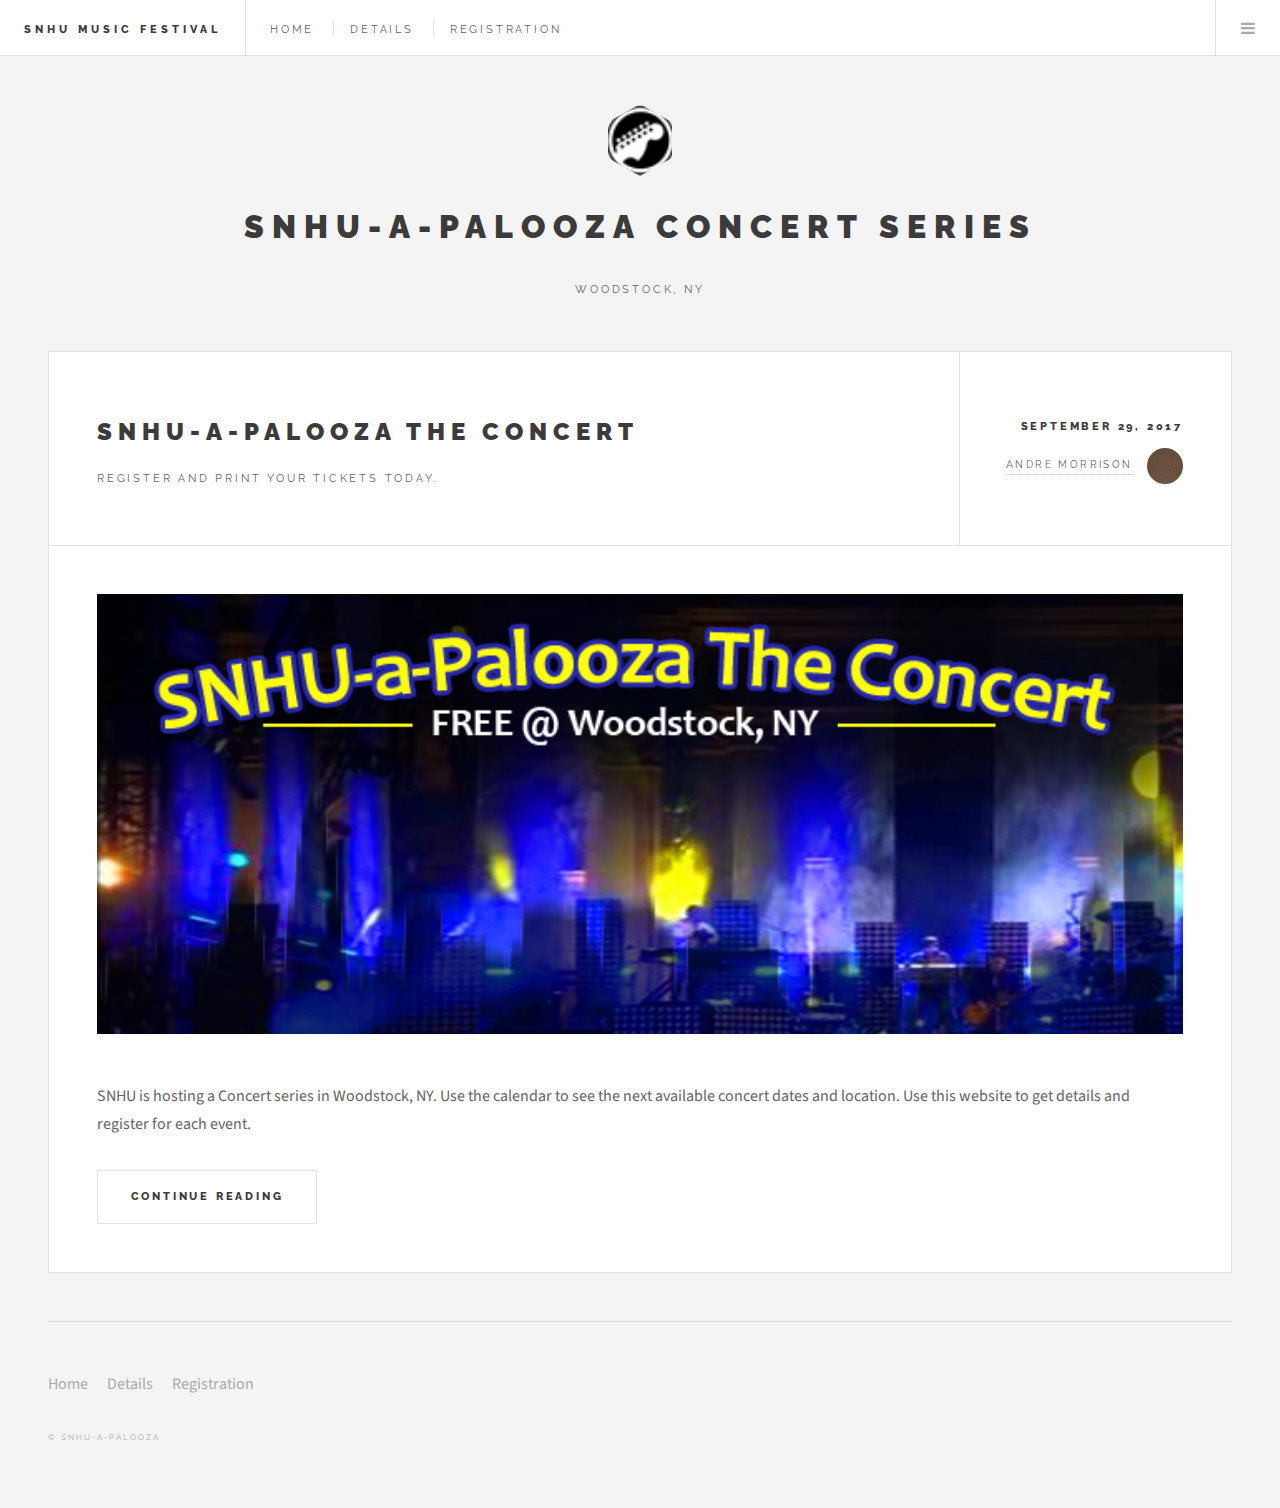
==== index.html @ 17280b24 "removed the author and avatar information from article" ====
<!DOCTYPE HTML>
<!--
	Future Imperfect by HTML5 UP
	html5up.net | @ajlkn
	Free for personal and commercial use under the CCA 3.0 license (html5up.net/license)
-->
<html lang="en">
	<head>
		<title>Future Imperfect by HTML5 UP</title>
		<meta charset="utf-8" />
		<meta name="viewport" content="width=device-width, initial-scale=1" />
		<!--[if lte IE 8]><script src="assets/js/ie/html5shiv.js"></script><![endif]-->
		<link rel="stylesheet" href="assets/css/main.css" />
		<!--[if lte IE 9]><link rel="stylesheet" href="assets/css/ie9.css" /><![endif]-->
		<!--[if lte IE 8]><link rel="stylesheet" href="assets/css/ie8.css" /><![endif]-->
	</head>
	<body>

		<!-- Wrapper -->
			<div id="wrapper">

				<!-- Header -->
					<header id="header">
						<h1><a aria-label="" href="#">SNHU Music Festival</a></h1>
						<nav class="links">
							<ul>
								<li><a aria-label="Home Page Link" href="index.html">Home</a></li>
								<li><a aria-label="Details page Link" href="details.html">Details</a></li>
								<li><a aria-label="visit the registration link" href="registration.html">Registration</a></li>                            
						  </ul>
						</nav>
						<nav class="main">
							<ul>
								<!--<li class="search">
									<a class="fa-search" href="#search">Search</a>
									<form id="search" method="get" action="#">
										<input type="text" name="query" placeholder="Search" />
									</form>
								</li>-->
								<li class="menu">
									<a class="fa-bars" href="#menu">Menu</a>
								</li>
							</ul>
						</nav>
					</header>

				<!-- Menu -->
					<section id="menu">

						<!-- Search -->
							<!--<section>
								<form class="search" method="get" action="#">
									<input type="text" name="query" placeholder="Search" />
								</form>
							</section>-->

						<!-- Links -->
							<section>
								<ul class="links">
									<li>
										<a aria-label="home page link" href="index.html">
											<h3>home</h3>
											<p>main feature page</p>
										</a>
									</li>
									<li>
										<a aria-label="Learn more details about event" href="details.html">
											<h3>Details</h3>
											<p>information about main event</p>
										</a>
									</li>
									<li>
										<a aria-label="Registration page" href="registration.html">
											<h3>registration</h3>
											<p>enter registration details</p>
									</a></li>
								</ul>
							</section>

						<!-- Actions 
							<section>
								<ul class="actions vertical">
									<li><a aria-label="" href="#" class="button big fit">Log In</a></li>
								</ul>
							</section>-->

					</section>

				<!-- Main -->
					<div id="main">

						<!-- Post -->
							<article class="post">
								<header>
									<div class="title">
										<h2><a aria-label="The home page link" href="index.html">SNHU-a-palooza The Concert</a></h2>
										<p>Register and print your tickets today.</p>
									</div>
									<div class="meta">
										<time class="published" datetime="2015-11-01">September 29, 2017</time>
										<a aria-label="The author link" href="#" class="author"><span class="name">Andre Morrison</span><img src="images/avatar.jpg" alt="avatar image" /></a>
									</div>
								</header>
								<a aria-label="" href="#" class="image featured"><img src="images/Pic01Main.jpg" alt="SNHU-a-Palooza the Concert" /></a>
								<p>SNHU is hosting a Concert series in Woodstock, NY.  Use the calendar to see the next available concert dates and location.  Use this website to get details and register for each event.</p>
								<footer>
									<ul class="actions">
										<li><a aria-label="continue reading link" href="details.html" class="button big">Continue Reading</a></li>
									</ul>
									<!--<ul class="stats">
										<li><a aria-label="" href="#">General</a></li>
										<li><a aria-label="" href="#" class="icon fa-heart">28</a></li>
										<li><a aria-label="" href="#" class="icon fa-comment">128</a></li>
									</ul>-->
								</footer>
							</article>
					</div>

				<!-- Sidebar -->
					<section id="sidebar">

						<!-- Intro -->
							<section id="intro">
								<a aria-label="link to home page" href="index.html" class="logo"><img src="images/avatar_guitar.jpg" alt="Avatar Guitar" /></a>
								<header>
									<h2>SNHU-a-palooza Concert Series</h2>
									<p>Woodstock, NY</p>
								</header>
							</section>
						<!-- About -->
							<!--<section class="blurb">
								<h2>About</h2>
								<p>Mauris neque quam, fermentum ut nisl vitae, convallis maximus nisl. Sed mattis nunc id lorem euismod amet placerat. Vivamus porttitor magna enim, ac accumsan tortor cursus at phasellus sed ultricies.</p>
								<ul class="actions">
									<li><a aria-label="" href="#" class="button">Learn More</a></li>
								</ul>
							</section>-->

						<!-- Footer -->
							<section id="footer">
								<ul class="icons">
									<li><a aria-label="the home page link" href="index.html">Home</a></li>
									<li><a aria-label="the details page link" href="details.html">Details</a></li>
									<li><a aria-label="the registration page link" href="registration.html">Registration</a></li>
								</ul>
								<p class="copyright">&copy; SNHU-a-palooza</p>
							</section>
					</section>
			</div>
		<!-- Scripts -->
			<script src="assets/js/jquery.min.js"></script>
			<script src="assets/js/skel.min.js"></script>
			<script src="assets/js/util.js"></script>
			<!--[if lte IE 8]><script src="assets/js/ie/respond.min.js"></script><![endif]-->
			<script src="assets/js/main.js"></script>

	</body>
</html>
---- assets/css/main.css ----
@import url(font-awesome.min.css);
@import url("http://fonts.googleapis.com/css?family=Source+Sans+Pro:400,700|Raleway:400,800,900");

/*
	Future Imperfect by HTML5 UP
	html5up.net | @n33co
	Free for personal and commercial use under the CCA 3.0 license (html5up.net/license)
*/

/* Reset */

	html, body, div, span, applet, object, iframe, h1, h2, h3, h4, h5, h6, p, blockquote, pre, a, abbr, acronym, address, big, cite, code, del, dfn, em, img, ins, kbd, q, s, samp, small, strike, strong, sub, sup, tt, var, b, u, i, center, dl, dt, dd, ol, ul, li, fieldset, form, label, legend, table, caption, tbody, tfoot, thead, tr, th, td, article, aside, canvas, details, embed, figure, figcaption, footer, header, hgroup, menu, nav, output, ruby, section, summary, time, mark, audio, video {
		margin: 0;
		padding: 0;
		border: 0;
		font-size: 100%;
		font: inherit;
		vertical-align: baseline;
	}

	article, aside, details, figcaption, figure, footer, header, hgroup, menu, nav, section {
		display: block;
	}

	body {
		line-height: 1;
	}

	ol, ul {
		list-style: none;
	}

	blockquote, q {
		quotes: none;
	}

	blockquote:before, blockquote:after, q:before, q:after {
		content: '';
		content: none;
	}

	table {
		border-collapse: collapse;
		border-spacing: 0;
	}

	body {
		-webkit-text-size-adjust: none;
	}

/* Box Model */

	*, *:before, *:after {
		-moz-box-sizing: border-box;
		-webkit-box-sizing: border-box;
		box-sizing: border-box;
	}

/* Grid */

	.row {
		border-bottom: solid 1px transparent;
		-moz-box-sizing: border-box;
		-webkit-box-sizing: border-box;
		box-sizing: border-box;
	}

	.row > * {
		float: left;
		-moz-box-sizing: border-box;
		-webkit-box-sizing: border-box;
		box-sizing: border-box;
	}

	.row:after, .row:before {
		content: '';
		display: block;
		clear: both;
		height: 0;
	}

	.row.uniform > * > :first-child {
		margin-top: 0;
	}

	.row.uniform > * > :last-child {
		margin-bottom: 0;
	}

	.row.\30 \25 > * {
		padding: 0 0 0 0em;
	}

	.row.\30 \25 {
		margin: 0 0 -1px 0em;
	}

	.row.uniform.\30 \25 > * {
		padding: 0em 0 0 0em;
	}

	.row.uniform.\30 \25 {
		margin: 0em 0 -1px 0em;
	}

	.row > * {
		padding: 0 0 0 1em;
	}

	.row {
		margin: 0 0 -1px -1em;
	}

	.row.uniform > * {
		padding: 1em 0 0 1em;
	}

	.row.uniform {
		margin: -1em 0 -1px -1em;
	}

	.row.\32 00\25 > * {
		padding: 0 0 0 2em;
	}

	.row.\32 00\25 {
		margin: 0 0 -1px -2em;
	}

	.row.uniform.\32 00\25 > * {
		padding: 2em 0 0 2em;
	}

	.row.uniform.\32 00\25 {
		margin: -2em 0 -1px -2em;
	}

	.row.\31 50\25 > * {
		padding: 0 0 0 1.5em;
	}

	.row.\31 50\25 {
		margin: 0 0 -1px -1.5em;
	}

	.row.uniform.\31 50\25 > * {
		padding: 1.5em 0 0 1.5em;
	}

	.row.uniform.\31 50\25 {
		margin: -1.5em 0 -1px -1.5em;
	}

	.row.\35 0\25 > * {
		padding: 0 0 0 0.5em;
	}

	.row.\35 0\25 {
		margin: 0 0 -1px -0.5em;
	}

	.row.uniform.\35 0\25 > * {
		padding: 0.5em 0 0 0.5em;
	}

	.row.uniform.\35 0\25 {
		margin: -0.5em 0 -1px -0.5em;
	}

	.row.\32 5\25 > * {
		padding: 0 0 0 0.25em;
	}

	.row.\32 5\25 {
		margin: 0 0 -1px -0.25em;
	}

	.row.uniform.\32 5\25 > * {
		padding: 0.25em 0 0 0.25em;
	}

	.row.uniform.\32 5\25 {
		margin: -0.25em 0 -1px -0.25em;
	}

	.\31 2u, .\31 2u\24 {
		width: 100%;
		clear: none;
		margin-left: 0;
	}

	.\31 1u, .\31 1u\24 {
		width: 91.6666666667%;
		clear: none;
		margin-left: 0;
	}

	.\31 0u, .\31 0u\24 {
		width: 83.3333333333%;
		clear: none;
		margin-left: 0;
	}

	.\39 u, .\39 u\24 {
		width: 75%;
		clear: none;
		margin-left: 0;
	}

	.\38 u, .\38 u\24 {
		width: 66.6666666667%;
		clear: none;
		margin-left: 0;
	}

	.\37 u, .\37 u\24 {
		width: 58.3333333333%;
		clear: none;
		margin-left: 0;
	}

	.\36 u, .\36 u\24 {
		width: 50%;
		clear: none;
		margin-left: 0;
	}

	.\35 u, .\35 u\24 {
		width: 41.6666666667%;
		clear: none;
		margin-left: 0;
	}

	.\34 u, .\34 u\24 {
		width: 33.3333333333%;
		clear: none;
		margin-left: 0;
	}

	.\33 u, .\33 u\24 {
		width: 25%;
		clear: none;
		margin-left: 0;
	}

	.\32 u, .\32 u\24 {
		width: 16.6666666667%;
		clear: none;
		margin-left: 0;
	}

	.\31 u, .\31 u\24 {
		width: 8.3333333333%;
		clear: none;
		margin-left: 0;
	}

	.\31 2u\24 + *,
	.\31 1u\24 + *,
	.\31 0u\24 + *,
	.\39 u\24 + *,
	.\38 u\24 + *,
	.\37 u\24 + *,
	.\36 u\24 + *,
	.\35 u\24 + *,
	.\34 u\24 + *,
	.\33 u\24 + *,
	.\32 u\24 + *,
	.\31 u\24 + * {
		clear: left;
	}

	.\-11u {
		margin-left: 91.66667%;
	}

	.\-10u {
		margin-left: 83.33333%;
	}

	.\-9u {
		margin-left: 75%;
	}

	.\-8u {
		margin-left: 66.66667%;
	}

	.\-7u {
		margin-left: 58.33333%;
	}

	.\-6u {
		margin-left: 50%;
	}

	.\-5u {
		margin-left: 41.66667%;
	}

	.\-4u {
		margin-left: 33.33333%;
	}

	.\-3u {
		margin-left: 25%;
	}

	.\-2u {
		margin-left: 16.66667%;
	}

	.\-1u {
		margin-left: 8.33333%;
	}

	@media screen and (max-width: 1680px) {

		.row > * {
			padding: 0 0 0 1em;
		}

		.row {
			margin: 0 0 -1px -1em;
		}

		.row.uniform > * {
			padding: 1em 0 0 1em;
		}

		.row.uniform {
			margin: -1em 0 -1px -1em;
		}

		.row.\32 00\25 > * {
			padding: 0 0 0 2em;
		}

		.row.\32 00\25 {
			margin: 0 0 -1px -2em;
		}

		.row.uniform.\32 00\25 > * {
			padding: 2em 0 0 2em;
		}

		.row.uniform.\32 00\25 {
			margin: -2em 0 -1px -2em;
		}

		.row.\31 50\25 > * {
			padding: 0 0 0 1.5em;
		}

		.row.\31 50\25 {
			margin: 0 0 -1px -1.5em;
		}

		.row.uniform.\31 50\25 > * {
			padding: 1.5em 0 0 1.5em;
		}

		.row.uniform.\31 50\25 {
			margin: -1.5em 0 -1px -1.5em;
		}

		.row.\35 0\25 > * {
			padding: 0 0 0 0.5em;
		}

		.row.\35 0\25 {
			margin: 0 0 -1px -0.5em;
		}

		.row.uniform.\35 0\25 > * {
			padding: 0.5em 0 0 0.5em;
		}

		.row.uniform.\35 0\25 {
			margin: -0.5em 0 -1px -0.5em;
		}

		.row.\32 5\25 > * {
			padding: 0 0 0 0.25em;
		}

		.row.\32 5\25 {
			margin: 0 0 -1px -0.25em;
		}

		.row.uniform.\32 5\25 > * {
			padding: 0.25em 0 0 0.25em;
		}

		.row.uniform.\32 5\25 {
			margin: -0.25em 0 -1px -0.25em;
		}

		.\31 2u\28xlarge\29, .\31 2u\24\28xlarge\29 {
			width: 100%;
			clear: none;
			margin-left: 0;
		}

		.\31 1u\28xlarge\29, .\31 1u\24\28xlarge\29 {
			width: 91.6666666667%;
			clear: none;
			margin-left: 0;
		}

		.\31 0u\28xlarge\29, .\31 0u\24\28xlarge\29 {
			width: 83.3333333333%;
			clear: none;
			margin-left: 0;
		}

		.\39 u\28xlarge\29, .\39 u\24\28xlarge\29 {
			width: 75%;
			clear: none;
			margin-left: 0;
		}

		.\38 u\28xlarge\29, .\38 u\24\28xlarge\29 {
			width: 66.6666666667%;
			clear: none;
			margin-left: 0;
		}

		.\37 u\28xlarge\29, .\37 u\24\28xlarge\29 {
			width: 58.3333333333%;
			clear: none;
			margin-left: 0;
		}

		.\36 u\28xlarge\29, .\36 u\24\28xlarge\29 {
			width: 50%;
			clear: none;
			margin-left: 0;
		}

		.\35 u\28xlarge\29, .\35 u\24\28xlarge\29 {
			width: 41.6666666667%;
			clear: none;
			margin-left: 0;
		}

		.\34 u\28xlarge\29, .\34 u\24\28xlarge\29 {
			width: 33.3333333333%;
			clear: none;
			margin-left: 0;
		}

		.\33 u\28xlarge\29, .\33 u\24\28xlarge\29 {
			width: 25%;
			clear: none;
			margin-left: 0;
		}

		.\32 u\28xlarge\29, .\32 u\24\28xlarge\29 {
			width: 16.6666666667%;
			clear: none;
			margin-left: 0;
		}

		.\31 u\28xlarge\29, .\31 u\24\28xlarge\29 {
			width: 8.3333333333%;
			clear: none;
			margin-left: 0;
		}

		.\31 2u\24\28xlarge\29 + *,
		.\31 1u\24\28xlarge\29 + *,
		.\31 0u\24\28xlarge\29 + *,
		.\39 u\24\28xlarge\29 + *,
		.\38 u\24\28xlarge\29 + *,
		.\37 u\24\28xlarge\29 + *,
		.\36 u\24\28xlarge\29 + *,
		.\35 u\24\28xlarge\29 + *,
		.\34 u\24\28xlarge\29 + *,
		.\33 u\24\28xlarge\29 + *,
		.\32 u\24\28xlarge\29 + *,
		.\31 u\24\28xlarge\29 + * {
			clear: left;
		}

		.\-11u\28xlarge\29 {
			margin-left: 91.66667%;
		}

		.\-10u\28xlarge\29 {
			margin-left: 83.33333%;
		}

		.\-9u\28xlarge\29 {
			margin-left: 75%;
		}

		.\-8u\28xlarge\29 {
			margin-left: 66.66667%;
		}

		.\-7u\28xlarge\29 {
			margin-left: 58.33333%;
		}

		.\-6u\28xlarge\29 {
			margin-left: 50%;
		}

		.\-5u\28xlarge\29 {
			margin-left: 41.66667%;
		}

		.\-4u\28xlarge\29 {
			margin-left: 33.33333%;
		}

		.\-3u\28xlarge\29 {
			margin-left: 25%;
		}

		.\-2u\28xlarge\29 {
			margin-left: 16.66667%;
		}

		.\-1u\28xlarge\29 {
			margin-left: 8.33333%;
		}

	}

	@media screen and (max-width: 1280px) {

		.row > * {
			padding: 0 0 0 1em;
		}

		.row {
			margin: 0 0 -1px -1em;
		}

		.row.uniform > * {
			padding: 1em 0 0 1em;
		}

		.row.uniform {
			margin: -1em 0 -1px -1em;
		}

		.row.\32 00\25 > * {
			padding: 0 0 0 2em;
		}

		.row.\32 00\25 {
			margin: 0 0 -1px -2em;
		}

		.row.uniform.\32 00\25 > * {
			padding: 2em 0 0 2em;
		}

		.row.uniform.\32 00\25 {
			margin: -2em 0 -1px -2em;
		}

		.row.\31 50\25 > * {
			padding: 0 0 0 1.5em;
		}

		.row.\31 50\25 {
			margin: 0 0 -1px -1.5em;
		}

		.row.uniform.\31 50\25 > * {
			padding: 1.5em 0 0 1.5em;
		}

		.row.uniform.\31 50\25 {
			margin: -1.5em 0 -1px -1.5em;
		}

		.row.\35 0\25 > * {
			padding: 0 0 0 0.5em;
		}

		.row.\35 0\25 {
			margin: 0 0 -1px -0.5em;
		}

		.row.uniform.\35 0\25 > * {
			padding: 0.5em 0 0 0.5em;
		}

		.row.uniform.\35 0\25 {
			margin: -0.5em 0 -1px -0.5em;
		}

		.row.\32 5\25 > * {
			padding: 0 0 0 0.25em;
		}

		.row.\32 5\25 {
			margin: 0 0 -1px -0.25em;
		}

		.row.uniform.\32 5\25 > * {
			padding: 0.25em 0 0 0.25em;
		}

		.row.uniform.\32 5\25 {
			margin: -0.25em 0 -1px -0.25em;
		}

		.\31 2u\28large\29, .\31 2u\24\28large\29 {
			width: 100%;
			clear: none;
			margin-left: 0;
		}

		.\31 1u\28large\29, .\31 1u\24\28large\29 {
			width: 91.6666666667%;
			clear: none;
			margin-left: 0;
		}

		.\31 0u\28large\29, .\31 0u\24\28large\29 {
			width: 83.3333333333%;
			clear: none;
			margin-left: 0;
		}

		.\39 u\28large\29, .\39 u\24\28large\29 {
			width: 75%;
			clear: none;
			margin-left: 0;
		}

		.\38 u\28large\29, .\38 u\24\28large\29 {
			width: 66.6666666667%;
			clear: none;
			margin-left: 0;
		}

		.\37 u\28large\29, .\37 u\24\28large\29 {
			width: 58.3333333333%;
			clear: none;
			margin-left: 0;
		}

		.\36 u\28large\29, .\36 u\24\28large\29 {
			width: 50%;
			clear: none;
			margin-left: 0;
		}

		.\35 u\28large\29, .\35 u\24\28large\29 {
			width: 41.6666666667%;
			clear: none;
			margin-left: 0;
		}

		.\34 u\28large\29, .\34 u\24\28large\29 {
			width: 33.3333333333%;
			clear: none;
			margin-left: 0;
		}

		.\33 u\28large\29, .\33 u\24\28large\29 {
			width: 25%;
			clear: none;
			margin-left: 0;
		}

		.\32 u\28large\29, .\32 u\24\28large\29 {
			width: 16.6666666667%;
			clear: none;
			margin-left: 0;
		}

		.\31 u\28large\29, .\31 u\24\28large\29 {
			width: 8.3333333333%;
			clear: none;
			margin-left: 0;
		}

		.\31 2u\24\28large\29 + *,
		.\31 1u\24\28large\29 + *,
		.\31 0u\24\28large\29 + *,
		.\39 u\24\28large\29 + *,
		.\38 u\24\28large\29 + *,
		.\37 u\24\28large\29 + *,
		.\36 u\24\28large\29 + *,
		.\35 u\24\28large\29 + *,
		.\34 u\24\28large\29 + *,
		.\33 u\24\28large\29 + *,
		.\32 u\24\28large\29 + *,
		.\31 u\24\28large\29 + * {
			clear: left;
		}

		.\-11u\28large\29 {
			margin-left: 91.66667%;
		}

		.\-10u\28large\29 {
			margin-left: 83.33333%;
		}

		.\-9u\28large\29 {
			margin-left: 75%;
		}

		.\-8u\28large\29 {
			margin-left: 66.66667%;
		}

		.\-7u\28large\29 {
			margin-left: 58.33333%;
		}

		.\-6u\28large\29 {
			margin-left: 50%;
		}

		.\-5u\28large\29 {
			margin-left: 41.66667%;
		}

		.\-4u\28large\29 {
			margin-left: 33.33333%;
		}

		.\-3u\28large\29 {
			margin-left: 25%;
		}

		.\-2u\28large\29 {
			margin-left: 16.66667%;
		}

		.\-1u\28large\29 {
			margin-left: 8.33333%;
		}

	}

	@media screen and (max-width: 980px) {

		.row > * {
			padding: 0 0 0 1em;
		}

		.row {
			margin: 0 0 -1px -1em;
		}

		.row.uniform > * {
			padding: 1em 0 0 1em;
		}

		.row.uniform {
			margin: -1em 0 -1px -1em;
		}

		.row.\32 00\25 > * {
			padding: 0 0 0 2em;
		}

		.row.\32 00\25 {
			margin: 0 0 -1px -2em;
		}

		.row.uniform.\32 00\25 > * {
			padding: 2em 0 0 2em;
		}

		.row.uniform.\32 00\25 {
			margin: -2em 0 -1px -2em;
		}

		.row.\31 50\25 > * {
			padding: 0 0 0 1.5em;
		}

		.row.\31 50\25 {
			margin: 0 0 -1px -1.5em;
		}

		.row.uniform.\31 50\25 > * {
			padding: 1.5em 0 0 1.5em;
		}

		.row.uniform.\31 50\25 {
			margin: -1.5em 0 -1px -1.5em;
		}

		.row.\35 0\25 > * {
			padding: 0 0 0 0.5em;
		}

		.row.\35 0\25 {
			margin: 0 0 -1px -0.5em;
		}

		.row.uniform.\35 0\25 > * {
			padding: 0.5em 0 0 0.5em;
		}

		.row.uniform.\35 0\25 {
			margin: -0.5em 0 -1px -0.5em;
		}

		.row.\32 5\25 > * {
			padding: 0 0 0 0.25em;
		}

		.row.\32 5\25 {
			margin: 0 0 -1px -0.25em;
		}

		.row.uniform.\32 5\25 > * {
			padding: 0.25em 0 0 0.25em;
		}

		.row.uniform.\32 5\25 {
			margin: -0.25em 0 -1px -0.25em;
		}

		.\31 2u\28medium\29, .\31 2u\24\28medium\29 {
			width: 100%;
			clear: none;
			margin-left: 0;
		}

		.\31 1u\28medium\29, .\31 1u\24\28medium\29 {
			width: 91.6666666667%;
			clear: none;
			margin-left: 0;
		}

		.\31 0u\28medium\29, .\31 0u\24\28medium\29 {
			width: 83.3333333333%;
			clear: none;
			margin-left: 0;
		}

		.\39 u\28medium\29, .\39 u\24\28medium\29 {
			width: 75%;
			clear: none;
			margin-left: 0;
		}

		.\38 u\28medium\29, .\38 u\24\28medium\29 {
			width: 66.6666666667%;
			clear: none;
			margin-left: 0;
		}

		.\37 u\28medium\29, .\37 u\24\28medium\29 {
			width: 58.3333333333%;
			clear: none;
			margin-left: 0;
		}

		.\36 u\28medium\29, .\36 u\24\28medium\29 {
			width: 50%;
			clear: none;
			margin-left: 0;
		}

		.\35 u\28medium\29, .\35 u\24\28medium\29 {
			width: 41.6666666667%;
			clear: none;
			margin-left: 0;
		}

		.\34 u\28medium\29, .\34 u\24\28medium\29 {
			width: 33.3333333333%;
			clear: none;
			margin-left: 0;
		}

		.\33 u\28medium\29, .\33 u\24\28medium\29 {
			width: 25%;
			clear: none;
			margin-left: 0;
		}

		.\32 u\28medium\29, .\32 u\24\28medium\29 {
			width: 16.6666666667%;
			clear: none;
			margin-left: 0;
		}

		.\31 u\28medium\29, .\31 u\24\28medium\29 {
			width: 8.3333333333%;
			clear: none;
			margin-left: 0;
		}

		.\31 2u\24\28medium\29 + *,
		.\31 1u\24\28medium\29 + *,
		.\31 0u\24\28medium\29 + *,
		.\39 u\24\28medium\29 + *,
		.\38 u\24\28medium\29 + *,
		.\37 u\24\28medium\29 + *,
		.\36 u\24\28medium\29 + *,
		.\35 u\24\28medium\29 + *,
		.\34 u\24\28medium\29 + *,
		.\33 u\24\28medium\29 + *,
		.\32 u\24\28medium\29 + *,
		.\31 u\24\28medium\29 + * {
			clear: left;
		}

		.\-11u\28medium\29 {
			margin-left: 91.66667%;
		}

		.\-10u\28medium\29 {
			margin-left: 83.33333%;
		}

		.\-9u\28medium\29 {
			margin-left: 75%;
		}

		.\-8u\28medium\29 {
			margin-left: 66.66667%;
		}

		.\-7u\28medium\29 {
			margin-left: 58.33333%;
		}

		.\-6u\28medium\29 {
			margin-left: 50%;
		}

		.\-5u\28medium\29 {
			margin-left: 41.66667%;
		}

		.\-4u\28medium\29 {
			margin-left: 33.33333%;
		}

		.\-3u\28medium\29 {
			margin-left: 25%;
		}

		.\-2u\28medium\29 {
			margin-left: 16.66667%;
		}

		.\-1u\28medium\29 {
			margin-left: 8.33333%;
		}

	}

	@media screen and (max-width: 736px) {

		.row > * {
			padding: 0 0 0 1em;
		}

		.row {
			margin: 0 0 -1px -1em;
		}

		.row.uniform > * {
			padding: 1em 0 0 1em;
		}

		.row.uniform {
			margin: -1em 0 -1px -1em;
		}

		.row.\32 00\25 > * {
			padding: 0 0 0 2em;
		}

		.row.\32 00\25 {
			margin: 0 0 -1px -2em;
		}

		.row.uniform.\32 00\25 > * {
			padding: 2em 0 0 2em;
		}

		.row.uniform.\32 00\25 {
			margin: -2em 0 -1px -2em;
		}

		.row.\31 50\25 > * {
			padding: 0 0 0 1.5em;
		}

		.row.\31 50\25 {
			margin: 0 0 -1px -1.5em;
		}

		.row.uniform.\31 50\25 > * {
			padding: 1.5em 0 0 1.5em;
		}

		.row.uniform.\31 50\25 {
			margin: -1.5em 0 -1px -1.5em;
		}

		.row.\35 0\25 > * {
			padding: 0 0 0 0.5em;
		}

		.row.\35 0\25 {
			margin: 0 0 -1px -0.5em;
		}

		.row.uniform.\35 0\25 > * {
			padding: 0.5em 0 0 0.5em;
		}

		.row.uniform.\35 0\25 {
			margin: -0.5em 0 -1px -0.5em;
		}

		.row.\32 5\25 > * {
			padding: 0 0 0 0.25em;
		}

		.row.\32 5\25 {
			margin: 0 0 -1px -0.25em;
		}

		.row.uniform.\32 5\25 > * {
			padding: 0.25em 0 0 0.25em;
		}

		.row.uniform.\32 5\25 {
			margin: -0.25em 0 -1px -0.25em;
		}

		.\31 2u\28small\29, .\31 2u\24\28small\29 {
			width: 100%;
			clear: none;
			margin-left: 0;
		}

		.\31 1u\28small\29, .\31 1u\24\28small\29 {
			width: 91.6666666667%;
			clear: none;
			margin-left: 0;
		}

		.\31 0u\28small\29, .\31 0u\24\28small\29 {
			width: 83.3333333333%;
			clear: none;
			margin-left: 0;
		}

		.\39 u\28small\29, .\39 u\24\28small\29 {
			width: 75%;
			clear: none;
			margin-left: 0;
		}

		.\38 u\28small\29, .\38 u\24\28small\29 {
			width: 66.6666666667%;
			clear: none;
			margin-left: 0;
		}

		.\37 u\28small\29, .\37 u\24\28small\29 {
			width: 58.3333333333%;
			clear: none;
			margin-left: 0;
		}

		.\36 u\28small\29, .\36 u\24\28small\29 {
			width: 50%;
			clear: none;
			margin-left: 0;
		}

		.\35 u\28small\29, .\35 u\24\28small\29 {
			width: 41.6666666667%;
			clear: none;
			margin-left: 0;
		}

		.\34 u\28small\29, .\34 u\24\28small\29 {
			width: 33.3333333333%;
			clear: none;
			margin-left: 0;
		}

		.\33 u\28small\29, .\33 u\24\28small\29 {
			width: 25%;
			clear: none;
			margin-left: 0;
		}

		.\32 u\28small\29, .\32 u\24\28small\29 {
			width: 16.6666666667%;
			clear: none;
			margin-left: 0;
		}

		.\31 u\28small\29, .\31 u\24\28small\29 {
			width: 8.3333333333%;
			clear: none;
			margin-left: 0;
		}

		.\31 2u\24\28small\29 + *,
		.\31 1u\24\28small\29 + *,
		.\31 0u\24\28small\29 + *,
		.\39 u\24\28small\29 + *,
		.\38 u\24\28small\29 + *,
		.\37 u\24\28small\29 + *,
		.\36 u\24\28small\29 + *,
		.\35 u\24\28small\29 + *,
		.\34 u\24\28small\29 + *,
		.\33 u\24\28small\29 + *,
		.\32 u\24\28small\29 + *,
		.\31 u\24\28small\29 + * {
			clear: left;
		}

		.\-11u\28small\29 {
			margin-left: 91.66667%;
		}

		.\-10u\28small\29 {
			margin-left: 83.33333%;
		}

		.\-9u\28small\29 {
			margin-left: 75%;
		}

		.\-8u\28small\29 {
			margin-left: 66.66667%;
		}

		.\-7u\28small\29 {
			margin-left: 58.33333%;
		}

		.\-6u\28small\29 {
			margin-left: 50%;
		}

		.\-5u\28small\29 {
			margin-left: 41.66667%;
		}

		.\-4u\28small\29 {
			margin-left: 33.33333%;
		}

		.\-3u\28small\29 {
			margin-left: 25%;
		}

		.\-2u\28small\29 {
			margin-left: 16.66667%;
		}

		.\-1u\28small\29 {
			margin-left: 8.33333%;
		}

	}

	@media screen and (max-width: 480px) {

		.row > * {
			padding: 0 0 0 1em;
		}

		.row {
			margin: 0 0 -1px -1em;
		}

		.row.uniform > * {
			padding: 1em 0 0 1em;
		}

		.row.uniform {
			margin: -1em 0 -1px -1em;
		}

		.row.\32 00\25 > * {
			padding: 0 0 0 2em;
		}

		.row.\32 00\25 {
			margin: 0 0 -1px -2em;
		}

		.row.uniform.\32 00\25 > * {
			padding: 2em 0 0 2em;
		}

		.row.uniform.\32 00\25 {
			margin: -2em 0 -1px -2em;
		}

		.row.\31 50\25 > * {
			padding: 0 0 0 1.5em;
		}

		.row.\31 50\25 {
			margin: 0 0 -1px -1.5em;
		}

		.row.uniform.\31 50\25 > * {
			padding: 1.5em 0 0 1.5em;
		}

		.row.uniform.\31 50\25 {
			margin: -1.5em 0 -1px -1.5em;
		}

		.row.\35 0\25 > * {
			padding: 0 0 0 0.5em;
		}

		.row.\35 0\25 {
			margin: 0 0 -1px -0.5em;
		}

		.row.uniform.\35 0\25 > * {
			padding: 0.5em 0 0 0.5em;
		}

		.row.uniform.\35 0\25 {
			margin: -0.5em 0 -1px -0.5em;
		}

		.row.\32 5\25 > * {
			padding: 0 0 0 0.25em;
		}

		.row.\32 5\25 {
			margin: 0 0 -1px -0.25em;
		}

		.row.uniform.\32 5\25 > * {
			padding: 0.25em 0 0 0.25em;
		}

		.row.uniform.\32 5\25 {
			margin: -0.25em 0 -1px -0.25em;
		}

		.\31 2u\28xsmall\29, .\31 2u\24\28xsmall\29 {
			width: 100%;
			clear: none;
			margin-left: 0;
		}

		.\31 1u\28xsmall\29, .\31 1u\24\28xsmall\29 {
			width: 91.6666666667%;
			clear: none;
			margin-left: 0;
		}

		.\31 0u\28xsmall\29, .\31 0u\24\28xsmall\29 {
			width: 83.3333333333%;
			clear: none;
			margin-left: 0;
		}

		.\39 u\28xsmall\29, .\39 u\24\28xsmall\29 {
			width: 75%;
			clear: none;
			margin-left: 0;
		}

		.\38 u\28xsmall\29, .\38 u\24\28xsmall\29 {
			width: 66.6666666667%;
			clear: none;
			margin-left: 0;
		}

		.\37 u\28xsmall\29, .\37 u\24\28xsmall\29 {
			width: 58.3333333333%;
			clear: none;
			margin-left: 0;
		}

		.\36 u\28xsmall\29, .\36 u\24\28xsmall\29 {
			width: 50%;
			clear: none;
			margin-left: 0;
		}

		.\35 u\28xsmall\29, .\35 u\24\28xsmall\29 {
			width: 41.6666666667%;
			clear: none;
			margin-left: 0;
		}

		.\34 u\28xsmall\29, .\34 u\24\28xsmall\29 {
			width: 33.3333333333%;
			clear: none;
			margin-left: 0;
		}

		.\33 u\28xsmall\29, .\33 u\24\28xsmall\29 {
			width: 25%;
			clear: none;
			margin-left: 0;
		}

		.\32 u\28xsmall\29, .\32 u\24\28xsmall\29 {
			width: 16.6666666667%;
			clear: none;
			margin-left: 0;
		}

		.\31 u\28xsmall\29, .\31 u\24\28xsmall\29 {
			width: 8.3333333333%;
			clear: none;
			margin-left: 0;
		}

		.\31 2u\24\28xsmall\29 + *,
		.\31 1u\24\28xsmall\29 + *,
		.\31 0u\24\28xsmall\29 + *,
		.\39 u\24\28xsmall\29 + *,
		.\38 u\24\28xsmall\29 + *,
		.\37 u\24\28xsmall\29 + *,
		.\36 u\24\28xsmall\29 + *,
		.\35 u\24\28xsmall\29 + *,
		.\34 u\24\28xsmall\29 + *,
		.\33 u\24\28xsmall\29 + *,
		.\32 u\24\28xsmall\29 + *,
		.\31 u\24\28xsmall\29 + * {
			clear: left;
		}

		.\-11u\28xsmall\29 {
			margin-left: 91.66667%;
		}

		.\-10u\28xsmall\29 {
			margin-left: 83.33333%;
		}

		.\-9u\28xsmall\29 {
			margin-left: 75%;
		}

		.\-8u\28xsmall\29 {
			margin-left: 66.66667%;
		}

		.\-7u\28xsmall\29 {
			margin-left: 58.33333%;
		}

		.\-6u\28xsmall\29 {
			margin-left: 50%;
		}

		.\-5u\28xsmall\29 {
			margin-left: 41.66667%;
		}

		.\-4u\28xsmall\29 {
			margin-left: 33.33333%;
		}

		.\-3u\28xsmall\29 {
			margin-left: 25%;
		}

		.\-2u\28xsmall\29 {
			margin-left: 16.66667%;
		}

		.\-1u\28xsmall\29 {
			margin-left: 8.33333%;
		}

	}

/* Basic */

	@-ms-viewport {
		width: device-width;
	}

	body {
		-ms-overflow-style: scrollbar;
	}

	@media screen and (max-width: 480px) {

		html, body {
			min-width: 320px;
		}

	}

	body {
		background: #f4f4f4;
	}

		body.is-loading *, body.is-loading *:before, body.is-loading *:after {
			-moz-animation: none !important;
			-webkit-animation: none !important;
			-ms-animation: none !important;
			animation: none !important;
			-moz-transition: none !important;
			-webkit-transition: none !important;
			-ms-transition: none !important;
			transition: none !important;
		}

/* Type */

	body, input, select, textarea {
		color: #646464;
		font-family: "Source Sans Pro", Helvetica, sans-serif;
		font-size: 14pt;
		font-weight: 400;
		line-height: 1.75;
	}

		@media screen and (max-width: 1680px) {

			body, input, select, textarea {
				font-size: 12pt;
			}

		}

		@media screen and (max-width: 1280px) {

			body, input, select, textarea {
				font-size: 12pt;
			}

		}

		@media screen and (max-width: 980px) {

			body, input, select, textarea {
				font-size: 12pt;
			}

		}

		@media screen and (max-width: 736px) {

			body, input, select, textarea {
				font-size: 12pt;
			}

		}

		@media screen and (max-width: 480px) {

			body, input, select, textarea {
				font-size: 12pt;
			}

		}

	a {
		-moz-transition: color 0.2s ease, border-bottom-color 0.2s ease;
		-webkit-transition: color 0.2s ease, border-bottom-color 0.2s ease;
		-ms-transition: color 0.2s ease, border-bottom-color 0.2s ease;
		transition: color 0.2s ease, border-bottom-color 0.2s ease;
		border-bottom: dotted 1px rgba(160, 160, 160, 0.65);
		color: inherit;
		text-decoration: none;
	}

		a:before {
			-moz-transition: color 0.2s ease;
			-webkit-transition: color 0.2s ease;
			-ms-transition: color 0.2s ease;
			transition: color 0.2s ease;
		}

		a:hover {
			border-bottom-color: transparent;
			color: #2ebaae !important;
		}

			a:hover:before {
				color: #2ebaae !important;
			}

	strong, b {
		color: #3c3b3b;
		font-weight: 700;
	}

	em, i {
		font-style: italic;
	}

	p {
		margin: 0 0 2em 0;
	}

	h1, h2, h3, h4, h5, h6 {
		color: #3c3b3b;
		font-family: "Raleway", Helvetica, sans-serif;
		font-weight: 800;
		letter-spacing: 0.25em;
		line-height: 1.65;
		margin: 0 0 1em 0;
		text-transform: uppercase;
	}

		h1 a, h2 a, h3 a, h4 a, h5 a, h6 a {
			color: inherit;
			border-bottom: 0;
		}

	h2 {
		font-size: 1.1em;
	}

	h3 {
		font-size: 0.9em;
	}

	h4 {
		font-size: 0.7em;
	}

	h5 {
		font-size: 0.7em;
	}

	h6 {
		font-size: 0.7em;
	}

	sub {
		font-size: 0.8em;
		position: relative;
		top: 0.5em;
	}

	sup {
		font-size: 0.8em;
		position: relative;
		top: -0.5em;
	}

	blockquote {
		border-left: solid 4px rgba(160, 160, 160, 0.3);
		font-style: italic;
		margin: 0 0 2em 0;
		padding: 0.5em 0 0.5em 2em;
	}

	code {
		background: rgba(160, 160, 160, 0.075);
		border: solid 1px rgba(160, 160, 160, 0.3);
		font-family: "Courier New", monospace;
		font-size: 0.9em;
		margin: 0 0.25em;
		padding: 0.25em 0.65em;
	}

	pre {
		-webkit-overflow-scrolling: touch;
		font-family: "Courier New", monospace;
		font-size: 0.9em;
		margin: 0 0 2em 0;
	}

		pre code {
			display: block;
			line-height: 1.75em;
			padding: 1em 1.5em;
			overflow-x: auto;
		}

	hr {
		border: 0;
		border-bottom: solid 1px rgba(160, 160, 160, 0.3);
		margin: 2em 0;
	}

		hr.major {
			margin: 3em 0;
		}

	.align-left {
		text-align: left;
	}

	.align-center {
		text-align: center;
	}

	.align-right {
		text-align: right;
	}

/* Author */

	.author {
		display: -moz-flex;
		display: -webkit-flex;
		display: -ms-flex;
		display: flex;
		-moz-flex-direction: row;
		-webkit-flex-direction: row;
		-ms-flex-direction: row;
		flex-direction: row;
		-moz-align-items: center;
		-webkit-align-items: center;
		-ms-align-items: center;
		align-items: center;
		-moz-justify-content: -moz-flex-end;
		-webkit-justify-content: -webkit-flex-end;
		-ms-justify-content: -ms-flex-end;
		justify-content: flex-end;
		border-bottom: 0;
		font-family: "Raleway", Helvetica, sans-serif;
		font-size: 0.6em;
		font-weight: 400;
		letter-spacing: 0.25em;
		text-transform: uppercase;
		white-space: nowrap;
	}

		.author .name {
			-moz-transition: border-bottom-color 0.2s ease;
			-webkit-transition: border-bottom-color 0.2s ease;
			-ms-transition: border-bottom-color 0.2s ease;
			transition: border-bottom-color 0.2s ease;
			border-bottom: dotted 1px rgba(160, 160, 160, 0.65);
			display: block;
			margin: 0 1.5em 0 0;
		}

		.author img {
			border-radius: 100%;
			display: block;
			width: 4em;
		}

		.author:hover .name {
			border-bottom-color: transparent;
		}

/* Blurb */

	.blurb h2 {
		font-size: 0.8em;
		margin: 0 0 1.5em 0;
	}

	.blurb h3 {
		font-size: 0.7em;
	}

	.blurb p {
		font-size: 0.9em;
	}

/* Box */

	.box {
		border: solid 1px rgba(160, 160, 160, 0.3);
		margin-bottom: 2em;
		padding: 1.5em;
	}

		.box > :last-child,
		.box > :last-child > :last-child,
		.box > :last-child > :last-child > :last-child {
			margin-bottom: 0;
		}

		.box.alt {
			border: 0;
			border-radius: 0;
			padding: 0;
		}

/* Button */

	input[type="submit"],
	input[type="reset"],
	input[type="button"],
	button,
	.button {
		-moz-appearance: none;
		-webkit-appearance: none;
		-ms-appearance: none;
		appearance: none;
		-moz-transition: background-color 0.2s ease, box-shadow 0.2s ease, color 0.2s ease;
		-webkit-transition: background-color 0.2s ease, box-shadow 0.2s ease, color 0.2s ease;
		-ms-transition: background-color 0.2s ease, box-shadow 0.2s ease, color 0.2s ease;
		transition: background-color 0.2s ease, box-shadow 0.2s ease, color 0.2s ease;
		background-color: transparent;
		border: 0;
		box-shadow: inset 0 0 0 1px rgba(160, 160, 160, 0.3);
		color: #3c3b3b !important;
		cursor: pointer;
		display: inline-block;
		font-family: "Raleway", Helvetica, sans-serif;
		font-size: 0.6em;
		font-weight: 800;
		height: 4.8125em;
		letter-spacing: 0.25em;
		line-height: 4.8125em;
		padding: 0 2.5em;
		text-align: center;
		text-decoration: none;
		text-transform: uppercase;
		white-space: nowrap;
	}

		input[type="submit"]:hover,
		input[type="reset"]:hover,
		input[type="button"]:hover,
		button:hover,
		.button:hover {
			box-shadow: inset 0 0 0 1px #2ebaae;
			color: #2ebaae !important;
		}

			input[type="submit"]:hover:active,
			input[type="reset"]:hover:active,
			input[type="button"]:hover:active,
			button:hover:active,
			.button:hover:active {
				background-color: rgba(46, 186, 174, 0.05);
			}

		input[type="submit"]:before, input[type="submit"]:after,
		input[type="reset"]:before,
		input[type="reset"]:after,
		input[type="button"]:before,
		input[type="button"]:after,
		button:before,
		button:after,
		.button:before,
		.button:after {
			color: #aaaaaa;
			position: relative;
		}

		input[type="submit"]:before,
		input[type="reset"]:before,
		input[type="button"]:before,
		button:before,
		.button:before {
			left: -1em;
			padding: 0 0 0 0.75em;
		}

		input[type="submit"]:after,
		input[type="reset"]:after,
		input[type="button"]:after,
		button:after,
		.button:after {
			left: 1em;
			padding: 0 0.75em 0 0;
		}

		input[type="submit"].fit,
		input[type="reset"].fit,
		input[type="button"].fit,
		button.fit,
		.button.fit {
			display: block;
			margin: 0 0 1em 0;
			width: 100%;
		}

		input[type="submit"].big,
		input[type="reset"].big,
		input[type="button"].big,
		button.big,
		.button.big {
			font-size: 0.7em;
			padding: 0 3em;
		}

		input[type="submit"].small,
		input[type="reset"].small,
		input[type="button"].small,
		button.small,
		.button.small {
			font-size: 0.5em;
		}

		input[type="submit"].disabled, input[type="submit"]:disabled,
		input[type="reset"].disabled,
		input[type="reset"]:disabled,
		input[type="button"].disabled,
		input[type="button"]:disabled,
		button.disabled,
		button:disabled,
		.button.disabled,
		.button:disabled {
			-moz-pointer-events: none;
			-webkit-pointer-events: none;
			-ms-pointer-events: none;
			pointer-events: none;
			color: rgba(160, 160, 160, 0.3) !important;
		}

			input[type="submit"].disabled:before, input[type="submit"]:disabled:before,
			input[type="reset"].disabled:before,
			input[type="reset"]:disabled:before,
			input[type="button"].disabled:before,
			input[type="button"]:disabled:before,
			button.disabled:before,
			button:disabled:before,
			.button.disabled:before,
			.button:disabled:before {
				color: rgba(160, 160, 160, 0.3) !important;
			}

/* Form */

	form {
		margin: 0 0 2em 0;
	}

		form.search {
			text-decoration: none;
			position: relative;
		}

			form.search:before {
				-moz-osx-font-smoothing: grayscale;
				-webkit-font-smoothing: antialiased;
				font-family: FontAwesome;
				font-style: normal;
				font-weight: normal;
				text-transform: none !important;
			}

			form.search:before {
				color: #aaaaaa;
				content: '\f002';
				display: block;
				height: 2.75em;
				left: 0;
				line-height: 2.75em;
				position: absolute;
				text-align: center;
				top: 0;
				width: 2.5em;
			}

			form.search > input:first-child {
				padding-left: 2.5em;
			}

	label {
		color: #3c3b3b;
		display: block;
		font-size: 0.9em;
		font-weight: 700;
		margin: 0 0 1em 0;
	}

	input[type="text"],
	input[type="password"],
	input[type="email"],
	input[type="tel"],
	select,
	textarea {
		-moz-appearance: none;
		-webkit-appearance: none;
		-ms-appearance: none;
		appearance: none;
		background: rgba(160, 160, 160, 0.075);
		border: none;
		border: solid 1px rgba(160, 160, 160, 0.3);
		border-radius: 0;
		color: inherit;
		display: block;
		outline: 0;
		padding: 0 1em;
		text-decoration: none;
		width: 100%;
	}

		input[type="text"]:invalid,
		input[type="password"]:invalid,
		input[type="email"]:invalid,
		input[type="tel"]:invalid,
		select:invalid,
		textarea:invalid {
			box-shadow: none;
		}

		input[type="text"]:focus,
		input[type="password"]:focus,
		input[type="email"]:focus,
		input[type="tel"]:focus,
		select:focus,
		textarea:focus {
			border-color: #2ebaae;
			box-shadow: inset 0 0 0 1px #2ebaae;
		}

	.select-wrapper {
		text-decoration: none;
		display: block;
		position: relative;
	}

		.select-wrapper:before {
			-moz-osx-font-smoothing: grayscale;
			-webkit-font-smoothing: antialiased;
			font-family: FontAwesome;
			font-style: normal;
			font-weight: normal;
			text-transform: none !important;
		}

		.select-wrapper:before {
			color: rgba(160, 160, 160, 0.3);
			content: '\f078';
			display: block;
			height: 2.75em;
			line-height: 2.75em;
			pointer-events: none;
			position: absolute;
			right: 0;
			text-align: center;
			top: 0;
			width: 2.75em;
		}

		.select-wrapper select::-ms-expand {
			display: none;
		}

	input[type="text"],
	input[type="password"],
	input[type="email"],
	select {
		height: 2.75em;
	}

	textarea {
		padding: 0.75em 1em;
	}

	input[type="checkbox"],
	input[type="radio"] {
		-moz-appearance: none;
		-webkit-appearance: none;
		-ms-appearance: none;
		appearance: none;
		display: block;
		float: left;
		margin-right: -2em;
		opacity: 0;
		width: 1em;
		z-index: -1;
	}

		input[type="checkbox"] + label,
		input[type="radio"] + label {
			text-decoration: none;
			color: #646464;
			cursor: pointer;
			display: inline-block;
			font-size: 1em;
			font-weight: 400;
			padding-left: 2.4em;
			padding-right: 0.75em;
			position: relative;
		}

			input[type="checkbox"] + label:before,
			input[type="radio"] + label:before {
				-moz-osx-font-smoothing: grayscale;
				-webkit-font-smoothing: antialiased;
				font-family: FontAwesome;
				font-style: normal;
				font-weight: normal;
				text-transform: none !important;
			}

			input[type="checkbox"] + label:before,
			input[type="radio"] + label:before {
				background: rgba(160, 160, 160, 0.075);
				border: solid 1px rgba(160, 160, 160, 0.3);
				content: '';
				display: inline-block;
				height: 1.65em;
				left: 0;
				line-height: 1.58125em;
				position: absolute;
				text-align: center;
				top: 0;
				width: 1.65em;
			}

		input[type="checkbox"]:checked + label:before,
		input[type="radio"]:checked + label:before {
			background: #3c3b3b;
			border-color: #3c3b3b;
			color: #ffffff;
			content: '\f00c';
		}

		input[type="checkbox"]:focus + label:before,
		input[type="radio"]:focus + label:before {
			border-color: #2ebaae;
			box-shadow: 0 0 0 1px #2ebaae;
		}

	input[type="radio"] + label:before {
		border-radius: 100%;
	}

	::-webkit-input-placeholder {
		color: #aaaaaa !important;
		opacity: 1.0;
	}

	:-moz-placeholder {
		color: #aaaaaa !important;
		opacity: 1.0;
	}

	::-moz-placeholder {
		color: #aaaaaa !important;
		opacity: 1.0;
	}

	:-ms-input-placeholder {
		color: #aaaaaa !important;
		opacity: 1.0;
	}

	.formerize-placeholder {
		color: #aaaaaa !important;
		opacity: 1.0;
	}

/* Icon */

	.icon {
		text-decoration: none;
		border-bottom: none;
		position: relative;
	}

		.icon:before {
			-moz-osx-font-smoothing: grayscale;
			-webkit-font-smoothing: antialiased;
			font-family: FontAwesome;
			font-style: normal;
			font-weight: normal;
			text-transform: none !important;
		}

		.icon > .label {
			display: none;
		}

		.icon.suffix:before {
			float: right;
		}

/* Image */

	.image {
		border: 0;
		display: inline-block;
		position: relative;
	}

		.image img {
			display: block;
		}

		.image.left, .image.right {
			max-width: 40%;
		}

			.image.left img, .image.right img {
				width: 100%;
			}

		.image.left {
			float: left;
			padding: 0 1.5em 1em 0;
			top: 0.25em;
		}

		.image.right {
			float: right;
			padding: 0 0 1em 1.5em;
			top: 0.25em;
		}

		.image.fit {
			display: block;
			margin: 0 0 2em 0;
			width: 100%;
		}

			.image.fit img {
				width: 100%;
			}

		.image.featured {
			display: block;
			margin: 0 0 3em 0;
			width: 100%;
		}

			.image.featured img {
				width: 100%;
			}

			@media screen and (max-width: 736px) {

				.image.featured {
					margin: 0 0 1.5em 0;
				}

			}

		.image.main {
			display: block;
			margin: 0 0 3em 0;
			width: 100%;
		}

			.image.main img {
				width: 100%;
			}

/* List */

	ol {
		list-style: decimal;
		margin: 0 0 2em 0;
		padding-left: 1.25em;
	}

		ol li {
			padding-left: 0.25em;
		}

	ul {
		list-style: disc;
		margin: 0 0 2em 0;
		padding-left: 1em;
	}

		ul li {
			padding-left: 0.5em;
		}

		ul.alt {
			list-style: none;
			padding-left: 0;
		}

			ul.alt li {
				border-top: solid 1px rgba(160, 160, 160, 0.3);
				padding: 0.5em 0;
			}

				ul.alt li:first-child {
					border-top: 0;
					padding-top: 0;
				}

		ul.icons {
			cursor: default;
			list-style: none;
			padding-left: 0;
		}

			ul.icons li {
				display: inline-block;
				padding: 0 1em 0 0;
			}

				ul.icons li:last-child {
					padding-right: 0;
				}

				ul.icons li > * {
					text-decoration: none;
					border: 0;
				}

					ul.icons li > *:before {
						-moz-osx-font-smoothing: grayscale;
						-webkit-font-smoothing: antialiased;
						font-family: FontAwesome;
						font-style: normal;
						font-weight: normal;
						text-transform: none !important;
					}

					ul.icons li > * .label {
						display: none;
					}

		ul.actions {
			cursor: default;
			list-style: none;
			padding-left: 0;
		}

			ul.actions li {
				display: inline-block;
				padding: 0 1.5em 0 0;
				vertical-align: middle;
			}

				ul.actions li:last-child {
					padding-right: 0;
				}

			ul.actions.pagination .next {
				text-decoration: none;
			}

				ul.actions.pagination .next:after {
					content: "";
					-moz-osx-font-smoothing: grayscale;
					-webkit-font-smoothing: antialiased;
					font-family: FontAwesome;
					font-style: normal;
					font-weight: normal;
					text-transform: none !important;
				}

				ul.actions.pagination .next:after {
					content: '\f054';
				}

			ul.actions.pagination .previous {
				text-decoration: none;
			}

				ul.actions.pagination .previous:before {
					content: "";
					-moz-osx-font-smoothing: grayscale;
					-webkit-font-smoothing: antialiased;
					font-family: FontAwesome;
					font-style: normal;
					font-weight: normal;
					text-transform: none !important;
				}

				ul.actions.pagination .previous:before {
					content: '\f053';
				}

			@media screen and (max-width: 1280px) {

				ul.actions.pagination {
					text-align: center;
				}

					ul.actions.pagination .next, ul.actions.pagination .previous {
						min-width: 20em;
					}

			}

			@media screen and (max-width: 736px) {

				ul.actions.pagination .next, ul.actions.pagination .previous {
					min-width: 18em;
				}

			}

			ul.actions.small li {
				padding: 0 1em 0 0;
			}

			ul.actions.vertical li {
				display: block;
				padding: 1.5em 0 0 0;
			}

				ul.actions.vertical li:first-child {
					padding-top: 0;
				}

				ul.actions.vertical li > * {
					margin-bottom: 0;
				}

			ul.actions.vertical.small li {
				padding: 1em 0 0 0;
			}

				ul.actions.vertical.small li:first-child {
					padding-top: 0;
				}

			ul.actions.fit {
				display: table;
				margin-left: -1em;
				padding: 0;
				table-layout: fixed;
				width: calc(100% + 1em);
			}

				ul.actions.fit li {
					display: table-cell;
					padding: 0 0 0 1em;
				}

					ul.actions.fit li > * {
						margin-bottom: 0;
					}

				ul.actions.fit.small {
					margin-left: -0.5em;
					width: calc(100% + 0.5em);
				}

					ul.actions.fit.small li {
						padding: 0 0 0 0.5em;
					}

			@media screen and (max-width: 480px) {

				ul.actions {
					margin: 0 0 2em 0;
				}

					ul.actions li {
						padding: 1em 0 0 0;
						display: block;
						text-align: center;
						width: 100%;
					}

						ul.actions li:first-child {
							padding-top: 0;
						}

						ul.actions li > * {
							width: 100%;
							margin: 0 !important;
						}

					ul.actions.small li {
						padding: 0.5em 0 0 0;
					}

						ul.actions.small li:first-child {
							padding-top: 0;
						}

			}

		ul.posts {
			list-style: none;
			padding: 0;
		}

			ul.posts li {
				border-top: dotted 1px rgba(160, 160, 160, 0.3);
				margin: 1.5em 0 0 0;
				padding: 1.5em 0 0 0;
			}

				ul.posts li:first-child {
					border-top: 0;
					margin-top: 0;
					padding-top: 0;
				}

			ul.posts article {
				display: -moz-flex;
				display: -webkit-flex;
				display: -ms-flex;
				display: flex;
				-moz-align-items: -moz-flex-start;
				-webkit-align-items: -webkit-flex-start;
				-ms-align-items: -ms-flex-start;
				align-items: flex-start;
				-moz-flex-direction: row-reverse;
				-webkit-flex-direction: row-reverse;
				-ms-flex-direction: row-reverse;
				flex-direction: row-reverse;
			}

				ul.posts article .image {
					display: block;
					margin-right: 1.5em;
					min-width: 4em;
					width: 4em;
				}

					ul.posts article .image img {
						width: 100%;
					}

				ul.posts article header {
					-moz-flex-grow: 1;
					-webkit-flex-grow: 1;
					-ms-flex-grow: 1;
					flex-grow: 1;
					-ms-flex: 1;
				}

					ul.posts article header h3 {
						font-size: 0.7em;
						margin-top: 0.125em;
					}

					ul.posts article header .published {
						display: block;
						font-family: "Raleway", Helvetica, sans-serif;
						font-size: 0.6em;
						font-weight: 400;
						letter-spacing: 0.25em;
						margin: -0.625em 0 1.7em 0;
						text-transform: uppercase;
					}

					ul.posts article header > :last-child {
						margin-bottom: 0;
					}

	dl {
		margin: 0 0 2em 0;
	}

		dl dt {
			display: block;
			font-weight: 700;
			margin: 0 0 1em 0;
		}

		dl dd {
			margin-left: 2em;
		}

/* Mini Post */

	.mini-post {
		display: -moz-flex;
		display: -webkit-flex;
		display: -ms-flex;
		display: flex;
		-moz-flex-direction: column-reverse;
		-webkit-flex-direction: column-reverse;
		-ms-flex-direction: column-reverse;
		flex-direction: column-reverse;
		background: #ffffff;
		border: solid 1px rgba(160, 160, 160, 0.3);
		margin: 0 0 2em 0;
	}

		.mini-post .image {
			overflow: hidden;
			width: 100%;
		}

			.mini-post .image img {
				-moz-transition: -moz-transform 0.2s ease-out;
				-webkit-transition: -webkit-transform 0.2s ease-out;
				-ms-transition: -ms-transform 0.2s ease-out;
				transition: transform 0.2s ease-out;
				width: 100%;
			}

			.mini-post .image:hover img {
				-moz-transform: scale(1.05);
				-webkit-transform: scale(1.05);
				-ms-transform: scale(1.05);
				transform: scale(1.05);
			}

		.mini-post header {
			padding: 1.25em 4.25em 0.1em 1.25em ;
			min-height: 4em;
			position: relative;
			-moz-flex-grow: 1;
			-webkit-flex-grow: 1;
			-ms-flex-grow: 1;
			flex-grow: 1;
		}

			.mini-post header h3 {
				font-size: 0.7em;
			}

			.mini-post header .published {
				display: block;
				font-family: "Raleway", Helvetica, sans-serif;
				font-size: 0.6em;
				font-weight: 400;
				letter-spacing: 0.25em;
				margin: -0.625em 0 1.7em 0;
				text-transform: uppercase;
			}

			.mini-post header .author {
				position: absolute;
				right: 2em;
				top: 2em;
			}

	.mini-posts {
		margin: 0 0 2em 0;
	}

		@media screen and (max-width: 1280px) {

			.mini-posts {
				display: -moz-flex;
				display: -webkit-flex;
				display: -ms-flex;
				display: flex;
				-moz-flex-wrap: wrap;
				-webkit-flex-wrap: wrap;
				-ms-flex-wrap: wrap;
				flex-wrap: wrap;
				width: calc(100% + 2em);
			}

				.mini-posts > * {
					margin: 2em 2em 0 0;
					width: calc(50% - 2em);
				}

				.mini-posts > :nth-child(-n + 2) {
					margin-top: 0;
				}

		}

		@media screen and (max-width: 480px) {

			.mini-posts {
				display: block;
				width: 100%;
			}

				.mini-posts > * {
					margin: 0 0 2em 0;
					width: 100%;
				}

		}

/* Post */

	.post {
		padding: 3em 3em 1em 3em ;
		background: #ffffff;
		border: solid 1px rgba(160, 160, 160, 0.3);
		margin: 0 0 3em 0;
		position: relative;
	}

		.post > header {
			display: -moz-flex;
			display: -webkit-flex;
			display: -ms-flex;
			display: flex;
			border-bottom: solid 1px rgba(160, 160, 160, 0.3);
			left: -3em;
			margin: -3em 0 3em 0;
			position: relative;
			width: calc(100% + 6em);
		}

			.post > header .title {
				-moz-flex-grow: 1;
				-webkit-flex-grow: 1;
				-ms-flex-grow: 1;
				flex-grow: 1;
				-ms-flex: 1;
				padding: 3.75em 3em 3.3em 3em;
			}

				.post > header .title h2 {
					font-weight: 900;
					font-size: 1.5em;
				}

				.post > header .title > :last-child {
					margin-bottom: 0;
				}

			.post > header .meta {
				padding: 3.75em 3em 1.75em 3em ;
				border-left: solid 1px rgba(160, 160, 160, 0.3);
				min-width: 17em;
				text-align: right;
				width: 17em;
			}

				.post > header .meta > * {
					margin: 0 0 1em 0;
				}

				.post > header .meta > :last-child {
					margin-bottom: 0;
				}

				.post > header .meta .published {
					color: #3c3b3b;
					display: block;
					font-family: "Raleway", Helvetica, sans-serif;
					font-size: 0.7em;
					font-weight: 800;
					letter-spacing: 0.25em;
					margin-top: 0.5em;
					text-transform: uppercase;
					white-space: nowrap;
				}

		.post > .image.featured {
			overflow: hidden;
		}

			.post > .image.featured img {
				-moz-transition: -moz-transform 0.2s ease-out;
				-webkit-transition: -webkit-transform 0.2s ease-out;
				-ms-transition: -ms-transform 0.2s ease-out;
				transition: transform 0.2s ease-out;
			}

			.post > .image.featured:hover img {
				-moz-transform: scale(1.05);
				-webkit-transform: scale(1.05);
				-ms-transform: scale(1.05);
				transform: scale(1.05);
			}

		.post > footer {
			display: -moz-flex;
			display: -webkit-flex;
			display: -ms-flex;
			display: flex;
			-moz-align-items: center;
			-webkit-align-items: center;
			-ms-align-items: center;
			align-items: center;
		}

			.post > footer .actions {
				-moz-flex-grow: 1;
				-webkit-flex-grow: 1;
				-ms-flex-grow: 1;
				flex-grow: 1;
			}

			.post > footer .stats {
				cursor: default;
				list-style: none;
				padding: 0;
			}

				.post > footer .stats li {
					border-left: solid 1px rgba(160, 160, 160, 0.3);
					display: inline-block;
					font-family: "Raleway", Helvetica, sans-serif;
					font-size: 0.6em;
					font-weight: 400;
					letter-spacing: 0.25em;
					line-height: 1;
					margin: 0 0 0 2em;
					padding: 0 0 0 2em;
					text-transform: uppercase;
				}

					.post > footer .stats li:first-child {
						border-left: 0;
						margin-left: 0;
						padding-left: 0;
					}

					.post > footer .stats li .icon {
						border-bottom: 0;
					}

						.post > footer .stats li .icon:before {
							color: rgba(160, 160, 160, 0.3);
							margin-right: 0.75em;
						}

		@media screen and (max-width: 980px) {

			.post {
				border-left: 0;
				border-right: 0;
				left: -3em;
				width: calc(100% + (3em * 2));
			}

				.post > header {
					-moz-flex-direction: column;
					-webkit-flex-direction: column;
					-ms-flex-direction: column;
					flex-direction: column;
					padding: 3.75em 3em 1.25em 3em ;
					border-left: 0;
				}

					.post > header .title {
						-ms-flex: 0 1 auto;
						margin: 0 0 2em 0;
						padding: 0;
						text-align: center;
					}

					.post > header .meta {
						-moz-align-items: center;
						-webkit-align-items: center;
						-ms-align-items: center;
						align-items: center;
						display: -moz-flex;
						display: -webkit-flex;
						display: -ms-flex;
						display: flex;
						-moz-justify-content: center;
						-webkit-justify-content: center;
						-ms-justify-content: center;
						justify-content: center;
						border-left: 0;
						margin: 0 0 2em 0;
						padding-top: 0;
						padding: 0;
						text-align: left;
						width: 100%;
					}

						.post > header .meta > * {
							border-left: solid 1px rgba(160, 160, 160, 0.3);
							margin-left: 2em;
							padding-left: 2em;
						}

						.post > header .meta > :first-child {
							border-left: 0;
							margin-left: 0;
							padding-left: 0;
						}

						.post > header .meta .published {
							margin-bottom: 0;
							margin-top: 0;
						}

						.post > header .meta .author {
							-moz-flex-direction: row-reverse;
							-webkit-flex-direction: row-reverse;
							-ms-flex-direction: row-reverse;
							flex-direction: row-reverse;
							margin-bottom: 0;
						}

							.post > header .meta .author .name {
								margin: 0 0 0 1.5em;
							}

							.post > header .meta .author img {
								width: 3.5em;
							}

		}

		@media screen and (max-width: 736px) {

			.post {
				padding: 1.5em 1.5em 0.1em 1.5em ;
				left: -1.5em;
				margin: 0 0 2em 0;
				width: calc(100% + (1.5em * 2));
			}

				.post > header {
					padding: 3em 1.5em 0.5em 1.5em ;
					left: -1.5em;
					margin: -1.5em 0 1.5em 0;
					width: calc(100% + 3em);
				}

					.post > header .title h2 {
						font-size: 1.1em;
					}

		}

		@media screen and (max-width: 480px) {

			.post > header .meta {
				-moz-align-items: center;
				-webkit-align-items: center;
				-ms-align-items: center;
				align-items: center;
				-moz-flex-direction: column;
				-webkit-flex-direction: column;
				-ms-flex-direction: column;
				flex-direction: column;
			}

				.post > header .meta > * {
					border-left: 0;
					margin: 1em 0 0 0;
					padding-left: 0;
				}

				.post > header .meta .author .name {
					display: none;
				}

			.post > .image.featured {
				margin-left: -1.5em;
				margin-top: calc(-1.5em - 1px);
				width: calc(100% + 3em);
			}

			.post > footer {
				-moz-align-items: stretch;
				-webkit-align-items: stretch;
				-ms-align-items: stretch;
				align-items: stretch;
				-moz-flex-direction: column-reverse;
				-webkit-flex-direction: column-reverse;
				-ms-flex-direction: column-reverse;
				flex-direction: column-reverse;
			}

				.post > footer .stats {
					text-align: center;
				}

					.post > footer .stats li {
						margin: 0 0 0 1.25em;
						padding: 0 0 0 1.25em;
					}

		}

/* Section/Article */

	section.special, article.special {
		text-align: center;
	}

	header p {
		font-family: "Raleway", Helvetica, sans-serif;
		font-size: 0.7em;
		font-weight: 400;
		letter-spacing: 0.25em;
		line-height: 2.5;
		margin-top: -1em;
		text-transform: uppercase;
	}

/* Table */

	.table-wrapper {
		-webkit-overflow-scrolling: touch;
		overflow-x: auto;
	}

	table {
		margin: 0 0 2em 0;
		width: 100%;
	}

		table tbody tr {
			border: solid 1px rgba(160, 160, 160, 0.3);
			border-left: 0;
			border-right: 0;
		}

			table tbody tr:nth-child(2n + 1) {
				background-color: rgba(160, 160, 160, 0.075);
			}

		table td {
			padding: 0.75em 0.75em;
		}

		table th {
			color: #3c3b3b;
			font-size: 0.9em;
			font-weight: 700;
			padding: 0 0.75em 0.75em 0.75em;
			text-align: left;
		}

		table thead {
			border-bottom: solid 2px rgba(160, 160, 160, 0.3);
		}

		table tfoot {
			border-top: solid 2px rgba(160, 160, 160, 0.3);
		}

		table.alt {
			border-collapse: separate;
		}

			table.alt tbody tr td {
				border: solid 1px rgba(160, 160, 160, 0.3);
				border-left-width: 0;
				border-top-width: 0;
			}

				table.alt tbody tr td:first-child {
					border-left-width: 1px;
				}

			table.alt tbody tr:first-child td {
				border-top-width: 1px;
			}

			table.alt thead {
				border-bottom: 0;
			}

			table.alt tfoot {
				border-top: 0;
			}

/* Header */

	body {
		padding-top: 3.5em;
	}

	#header {
		display: -moz-flex;
		display: -webkit-flex;
		display: -ms-flex;
		display: flex;
		-moz-justify-content: space-between;
		-webkit-justify-content: space-between;
		-ms-justify-content: space-between;
		justify-content: space-between;
		background-color: #ffffff;
		border-bottom: solid 1px rgba(160, 160, 160, 0.3);
		height: 3.5em;
		left: 0;
		line-height: 3.5em;
		position: fixed;
		top: 0;
		width: 100%;
		z-index: 10000;
	}

		#header a {
			color: inherit;
			text-decoration: none;
		}

		#header ul {
			list-style: none;
			margin: 0;
			padding-left: 0;
		}

			#header ul li {
				display: inline-block;
				padding-left: 0;
			}

		#header h1 {
			height: inherit;
			line-height: inherit;
			padding: 0 0 0 1.5em;
			white-space: nowrap;
		}

			#header h1 a {
				font-size: 0.7em;
			}

		#header .links {
			-moz-flex: 1;
			-webkit-flex: 1;
			-ms-flex: 1;
			flex: 1;
			border-left: solid 1px rgba(160, 160, 160, 0.3);
			height: inherit;
			line-height: inherit;
			margin-left: 1.5em;
			overflow: hidden;
			padding-left: 1.5em;
		}

			#header .links ul li {
				border-left: solid 1px rgba(160, 160, 160, 0.3);
				line-height: 1;
				margin-left: 1em;
				padding-left: 1em;
			}

				#header .links ul li:first-child {
					border-left: 0;
					margin-left: 0;
					padding-left: 0;
				}

				#header .links ul li a {
					border-bottom: 0;
					font-family: "Raleway", Helvetica, sans-serif;
					font-size: 0.7em;
					font-weight: 400;
					letter-spacing: 0.25em;
					text-transform: uppercase;
				}

		#header .main {
			height: inherit;
			line-height: inherit;
			text-align: right;
		}

			#header .main ul {
				height: inherit;
				line-height: inherit;
			}

				#header .main ul li {
					border-left: solid 1px rgba(160, 160, 160, 0.3);
					height: inherit;
					line-height: inherit;
					white-space: nowrap;
				}

					#header .main ul li > * {
						display: block;
						float: left;
					}

					#header .main ul li > a {
						text-decoration: none;
						border-bottom: 0;
						color: #aaaaaa;
						overflow: hidden;
						position: relative;
						text-indent: 4em;
						width: 4em;
					}

						#header .main ul li > a:before {
							-moz-osx-font-smoothing: grayscale;
							-webkit-font-smoothing: antialiased;
							font-family: FontAwesome;
							font-style: normal;
							font-weight: normal;
							text-transform: none !important;
						}

						#header .main ul li > a:before {
							display: block;
							height: inherit;
							left: 0;
							line-height: inherit;
							position: absolute;
							text-align: center;
							text-indent: 0;
							top: 0;
							width: inherit;
						}

		#header form {
			margin: 0;
		}

			#header form input {
				display: inline-block;
				height: 2.5em;
				position: relative;
				top: -2px;
				vertical-align: middle;
			}

		#header #search {
			-moz-transition: all 0.5s ease;
			-webkit-transition: all 0.5s ease;
			-ms-transition: all 0.5s ease;
			transition: all 0.5s ease;
			max-width: 0;
			opacity: 0;
			overflow: hidden;
			padding: 0;
			white-space: nowrap;
		}

			#header #search input {
				width: 12em;
			}

			#header #search.visible {
				max-width: 12.5em;
				opacity: 1;
				padding: 0 0.5em 0 0;
			}

		@media screen and (max-width: 980px) {

			#header .links {
				display: none;
			}

		}

		@media screen and (max-width: 736px) {

			#header {
				height: 2.75em;
				line-height: 2.75em;
			}

				#header h1 {
					padding: 0 0 0 1em;
				}

				#header .main .search {
					display: none;
				}

		}

/* Wrapper */

	#wrapper {
		display: -moz-flex;
		display: -webkit-flex;
		display: -ms-flex;
		display: flex;
		-moz-flex-direction: row-reverse;
		-webkit-flex-direction: row-reverse;
		-ms-flex-direction: row-reverse;
		flex-direction: row-reverse;
		-moz-transition: opacity 0.5s ease;
		-webkit-transition: opacity 0.5s ease;
		-ms-transition: opacity 0.5s ease;
		transition: opacity 0.5s ease;
		margin: 0 auto;
		max-width: 100%;
		opacity: 1;
		padding: 4.5em;
		width: 90em;
	}

		body.is-menu-visible #wrapper {
			opacity: 0.15;
		}

		@media screen and (max-width: 1680px) {

			#wrapper {
				padding: 3em;
			}

		}

		@media screen and (max-width: 1280px) {

			#wrapper {
				display: block;
			}

		}

		@media screen and (max-width: 736px) {

			#wrapper {
				padding: 1.5em;
			}

		}

/* Main */

	#main {
		-moz-flex-grow: 1;
		-webkit-flex-grow: 1;
		-ms-flex-grow: 1;
		flex-grow: 1;
		-ms-flex: 1;
		width: 100%;
	}

/* Sidebar */

	#sidebar {
		margin-right: 3em;
		min-width: 22em;
		width: 22em;
	}

		#sidebar > * {
			border-top: solid 1px rgba(160, 160, 160, 0.3);
			margin: 3em 0 0 0;
			padding: 3em 0 0 0;
		}

		#sidebar > :first-child {
			border-top: 0;
			margin-top: 0;
			padding-top: 0;
		}

		@media screen and (max-width: 1280px) {

			#sidebar {
				border-top: solid 1px rgba(160, 160, 160, 0.3);
				margin: 3em 0 0 0;
				min-width: 0;
				padding: 3em 0 0 0;
				width: 100%;
			}

		}

/* Intro */

	#intro .logo {
		border-bottom: 0;
		display: inline-block;
		margin: 0 0 1em 0;
		overflow: hidden;
		position: relative;
		width: 4em;
	}

		#intro .logo:before {
			background-image: url("data:image/svg+xml;charset=utf8,%3Csvg xmlns='http://www.w3.org/2000/svg' width='100px' height='100px' viewBox='0 0 100 100' preserveAspectRatio='none' zoomAndPan='disable'%3E%3Cpolygon points='0,0 100,0 100,25 50,0 0,25' style='fill:%23f4f4f4' /%3E%3Cpolygon points='0,100 100,100 100,75 50,100 0,75' style='fill:%23f4f4f4' /%3E%3C/svg%3E");
			background-position: top left;
			background-repeat: no-repeat;
			background-size: 100% 100%;
			content: '';
			display: block;
			height: 100%;
			left: 0;
			position: absolute;
			top: 0;
			width: 100%;
		}

		#intro .logo img {
			display: block;
			margin-left: -0.25em;
			width: 4.5em;
		}

	#intro header h2 {
		font-size: 2em;
		font-weight: 900;
	}

	#intro header p {
		font-size: 0.8em;
	}

	@media screen and (max-width: 1280px) {

		#intro {
			margin: 0 0 3em 0;
			text-align: center;
		}

			#intro header h2 {
				font-size: 2em;
			}

			#intro header p {
				font-size: 0.7em;
			}

	}

	@media screen and (max-width: 736px) {

		#intro {
			margin: 0 0 1.5em 0;
			padding: 1.25em 0;
		}

			#intro > :last-child {
				margin-bottom: 0;
			}

			#intro .logo {
				margin: 0 0 0.5em 0;
			}

			#intro header h2 {
				font-size: 1.25em;
			}

			#intro header > :last-child {
				margin-bottom: 0;
			}

	}

/* Footer */

	#footer .icons {
		color: #aaaaaa;
	}

	#footer .copyright {
		color: #aaaaaa;
		font-family: "Raleway", Helvetica, sans-serif;
		font-size: 0.5em;
		font-weight: 400;
		letter-spacing: 0.25em;
		text-transform: uppercase;
	}

/* Menu */

	#menu {
		-moz-transform: translateX(25em);
		-webkit-transform: translateX(25em);
		-ms-transform: translateX(25em);
		transform: translateX(25em);
		-moz-transition: -moz-transform 0.5s ease, visibility 0.5s;
		-webkit-transition: -webkit-transform 0.5s ease, visibility 0.5s;
		-ms-transition: -ms-transform 0.5s ease, visibility 0.5s;
		transition: transform 0.5s ease, visibility 0.5s;
		-webkit-overflow-scrolling: touch;
		background: #ffffff;
		border-left: solid 1px rgba(160, 160, 160, 0.3);
		box-shadow: none;
		height: 100%;
		max-width: 80%;
		overflow-y: auto;
		position: fixed;
		right: 0;
		top: 0;
		visibility: hidden;
		width: 25em;
		z-index: 10002;
	}

		#menu > * {
			border-top: solid 1px rgba(160, 160, 160, 0.3);
			padding: 3em;
		}

			#menu > * > :last-child {
				margin-bottom: 0;
			}

		#menu > :first-child {
			border-top: 0;
		}

		#menu .links {
			list-style: none;
			padding: 0;
		}

			#menu .links > li {
				border: 0;
				border-top: dotted 1px rgba(160, 160, 160, 0.3);
				margin: 1.5em 0 0 0;
				padding: 1.5em 0 0 0;
			}

				#menu .links > li a {
					display: block;
					border-bottom: 0;
				}

					#menu .links > li a h3 {
						-moz-transition: color 0.2s ease;
						-webkit-transition: color 0.2s ease;
						-ms-transition: color 0.2s ease;
						transition: color 0.2s ease;
						font-size: 0.7em;
					}

					#menu .links > li a p {
						font-family: "Raleway", Helvetica, sans-serif;
						font-size: 0.6em;
						font-weight: 400;
						letter-spacing: 0.25em;
						margin-bottom: 0;
						text-decoration: none;
						text-transform: uppercase;
					}

					#menu .links > li a:hover h3 {
						color: #2ebaae;
					}

				#menu .links > li:first-child {
					border-top: 0;
					margin-top: 0;
					padding-top: 0;
				}

		body.is-menu-visible #menu {
			-moz-transform: translateX(0);
			-webkit-transform: translateX(0);
			-ms-transform: translateX(0);
			transform: translateX(0);
			visibility: visible;
		}

		@media screen and (max-width: 736px) {

			#menu > * {
				padding: 1.5em;
			}

		}
---- assets/css/ie9.css ----
/*
	Future Imperfect by HTML5 UP
	html5up.net | @n33co
	Free for personal and commercial use under the CCA 3.0 license (html5up.net/license)
*/

/* List */

	ul.posts article:after {
		clear: both;
		content: '';
		display: block;
	}

	ul.posts article .image {
		display: table-cell;
		vertical-align: top;
	}

	ul.posts article header {
		display: table-cell;
		padding-right: 1em;
		vertical-align: top;
	}

/* Author */

	.author .name {
		display: inline-block;
		vertical-align: middle;
	}

	.author img {
		display: inline-block;
		vertical-align: middle;
	}

/* Post */

	.post:after {
		clear: both;
		content: '';
		display: block;
	}

	.post > header:after {
		clear: both;
		content: '';
		display: block;
	}

	.post > header .title {
		display: table-cell;
		vertical-align: top;
		width: 65%;
	}

	.post > header .meta {
		display: table-cell;
		vertical-align: top;
		width: 30%;
	}

	.post > footer:after {
		clear: both;
		content: '';
		display: block;
	}

	.post > footer .actions {
		display: inline-block;
	}

	.post > footer .stats {
		display: inline-block;
		margin-left: 2em;
	}

/* Mini Post */

	.mini-post .image {
		display: block;
	}

/* Header */

	#header:after {
		clear: both;
		content: '';
		display: block;
	}

	#header h1 {
		float: left;
	}

	#header .links {
		float: left;
	}

	#header .main {
		position: absolute;
		right: 0;
		top: 0;
	}

/* Wrapper */

/* Sidebar */

	#sidebar {
		display: table-cell;
		margin-right: 0;
		padding-right: 3em;
		vertical-align: top;
	}

/* Main */

	#main {
		display: table-cell;
		vertical-align: top;
	}
---- assets/css/ie8.css ----
/*
	Future Imperfect by HTML5 UP
	html5up.net | @n33co
	Free for personal and commercial use under the CCA 3.0 license (html5up.net/license)
*/

/* Button */

	input[type="submit"],
	input[type="reset"],
	input[type="button"],
	button,
	.button {
		border: solid 1px #dedede;
	}

/* Form */

	input[type="text"],
	input[type="password"],
	input[type="email"],
	input[type="tel"],
	select,
	textarea {
		border: solid 1px #dedede;
	}

/* Post */

	.post {
		border: solid 1px #dedede;
	}

		.post > header {
			border-bottom: solid 1px #dedede;
		}

/* Mini Post */

	.mini-post {
		border: solid 1px #dedede;
	}

/* Header */

	#header {
		border-bottom: solid 1px #dedede;
	}

		#header .links {
			border-left: solid 1px #dedede;
		}

		#header .main ul li {
			border-left: solid 1px #dedede;
		}

/* Sidebar */

	#sidebar > * {
		border-top: solid 1px #dedede;
	}

/* Menu */

	#menu {
		border-left: solid 1px #dedede;
	}

		#menu > * {
			border-top: solid 1px #dedede;
		}
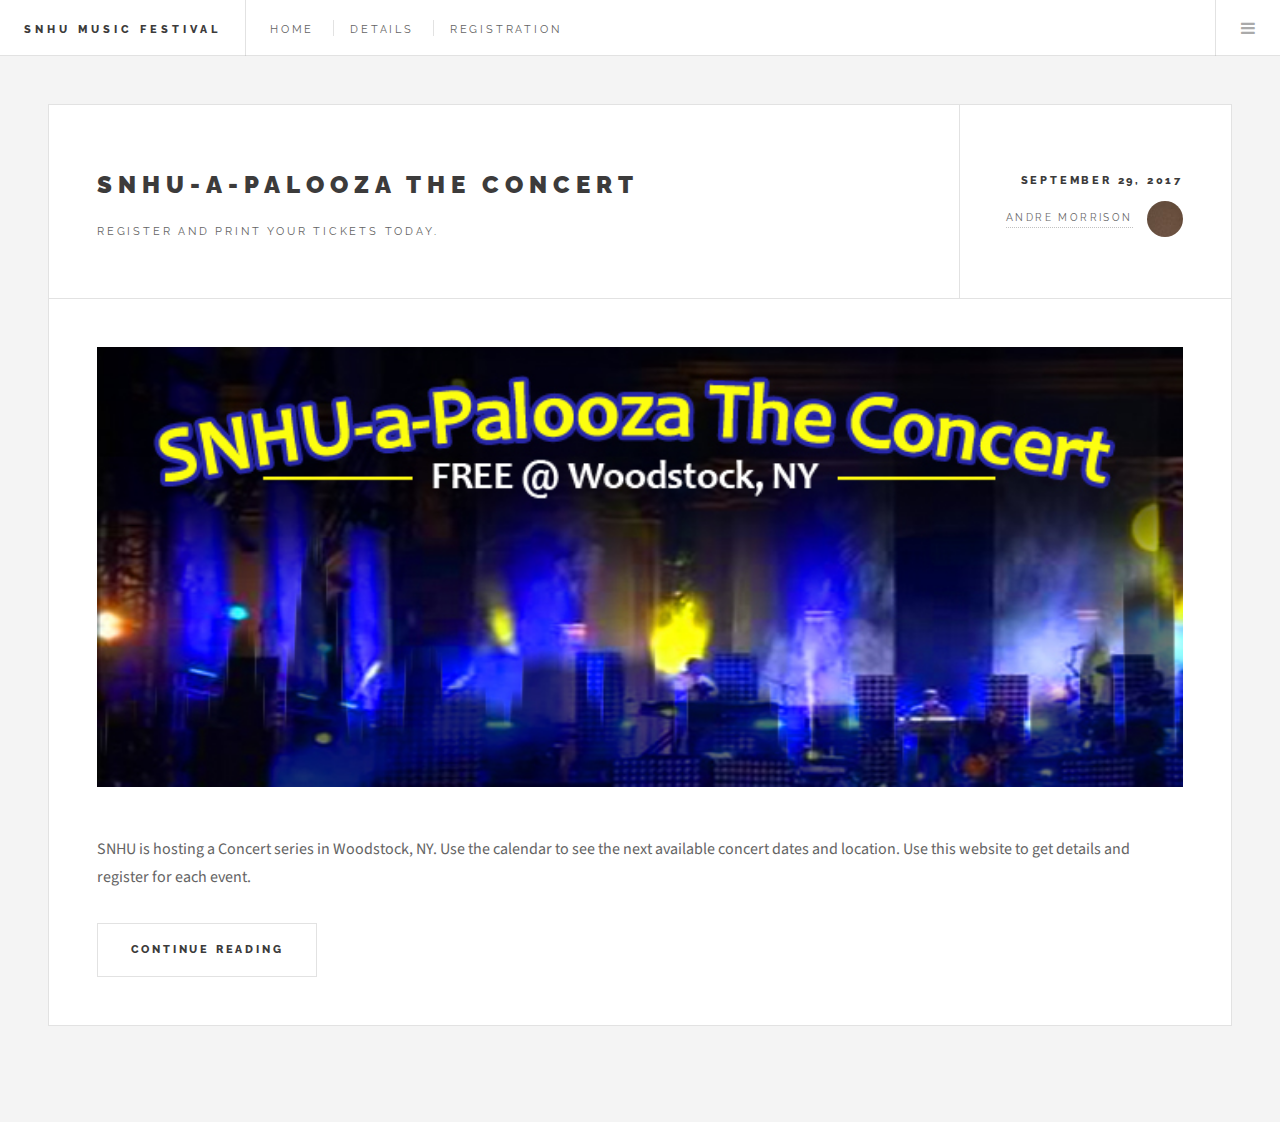
==== commit 1301ee39: "removed sidebar" ====
--- a/index.html
+++ b/index.html
@@ -15,7 +15,6 @@
 		<!--[if lte IE 8]><link rel="stylesheet" href="assets/css/ie8.css" /><![endif]-->
 	</head>
 	<body>
-
 		<!-- Wrapper -->
 			<div id="wrapper">
 
@@ -53,7 +52,6 @@
 									<input type="text" name="query" placeholder="Search" />
 								</form>
 							</section>-->
-
 						<!-- Links -->
 							<section>
 								<ul class="links">
@@ -83,12 +81,9 @@
 									<li><a aria-label="" href="#" class="button big fit">Log In</a></li>
 								</ul>
 							</section>-->
-
 					</section>
-
 				<!-- Main -->
 					<div id="main">
-
 						<!-- Post -->
 							<article class="post">
 								<header>
@@ -115,37 +110,7 @@
 								</footer>
 							</article>
 					</div>
-
-				<!-- Sidebar -->
-					<section id="sidebar">
-
-						<!-- Intro -->
-							<section id="intro">
-								<a aria-label="link to home page" href="index.html" class="logo"><img src="images/avatar_guitar.jpg" alt="Avatar Guitar" /></a>
-								<header>
-									<h2>SNHU-a-palooza Concert Series</h2>
-									<p>Woodstock, NY</p>
-								</header>
-							</section>
-						<!-- About -->
-							<!--<section class="blurb">
-								<h2>About</h2>
-								<p>Mauris neque quam, fermentum ut nisl vitae, convallis maximus nisl. Sed mattis nunc id lorem euismod amet placerat. Vivamus porttitor magna enim, ac accumsan tortor cursus at phasellus sed ultricies.</p>
-								<ul class="actions">
-									<li><a aria-label="" href="#" class="button">Learn More</a></li>
-								</ul>
-							</section>-->
-
-						<!-- Footer -->
-							<section id="footer">
-								<ul class="icons">
-									<li><a aria-label="the home page link" href="index.html">Home</a></li>
-									<li><a aria-label="the details page link" href="details.html">Details</a></li>
-									<li><a aria-label="the registration page link" href="registration.html">Registration</a></li>
-								</ul>
-								<p class="copyright">&copy; SNHU-a-palooza</p>
-							</section>
-					</section>
+					
 			</div>
 		<!-- Scripts -->
 			<script src="assets/js/jquery.min.js"></script>
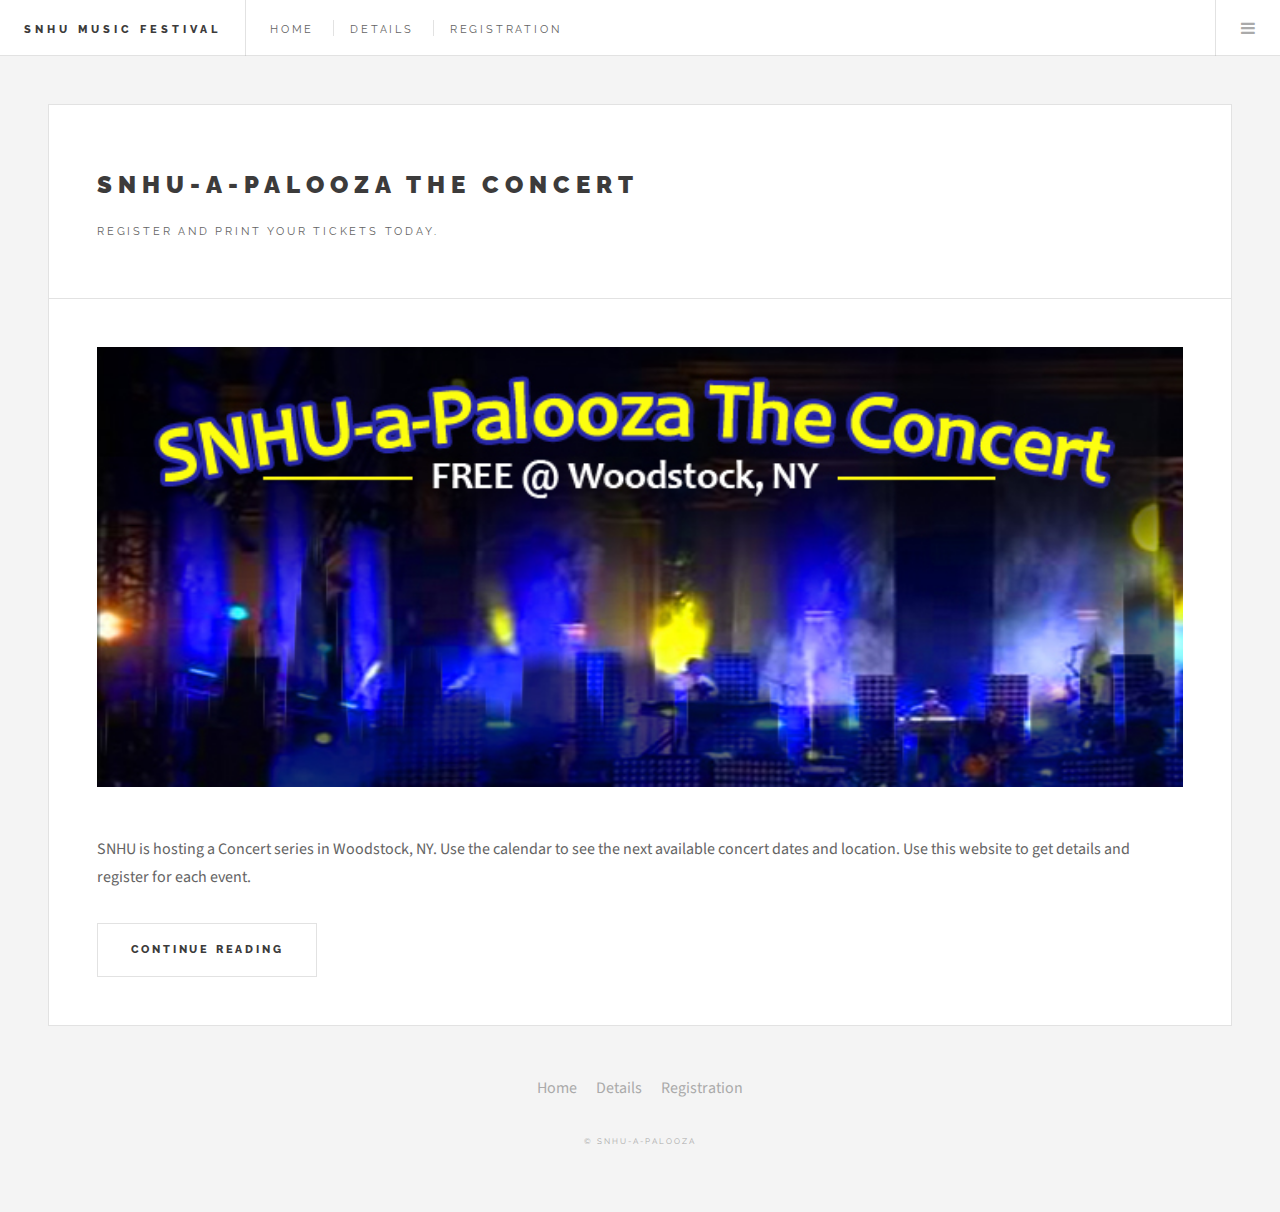
==== commit 2e9be6ce: "removed the article author," ====
--- a/index.html
+++ b/index.html
@@ -20,7 +20,7 @@
 
 				<!-- Header -->
 					<header id="header">
-						<h1><a aria-label="" href="#">SNHU Music Festival</a></h1>
+						<h1><a aria-label="Southern New Hampshire University Music Festival" href="#">SNHU Music Festival</a></h1>
 						<nav class="links">
 							<ul>
 								<li><a aria-label="Home Page Link" href="index.html">Home</a></li>
@@ -30,12 +30,6 @@
 						</nav>
 						<nav class="main">
 							<ul>
-								<!--<li class="search">
-									<a class="fa-search" href="#search">Search</a>
-									<form id="search" method="get" action="#">
-										<input type="text" name="query" placeholder="Search" />
-									</form>
-								</li>-->
 								<li class="menu">
 									<a class="fa-bars" href="#menu">Menu</a>
 								</li>
@@ -46,12 +40,6 @@
 				<!-- Menu -->
 					<section id="menu">
 
-						<!-- Search -->
-							<!--<section>
-								<form class="search" method="get" action="#">
-									<input type="text" name="query" placeholder="Search" />
-								</form>
-							</section>-->
 						<!-- Links -->
 							<section>
 								<ul class="links">
@@ -74,13 +62,6 @@
 									</a></li>
 								</ul>
 							</section>
-
-						<!-- Actions 
-							<section>
-								<ul class="actions vertical">
-									<li><a aria-label="" href="#" class="button big fit">Log In</a></li>
-								</ul>
-							</section>-->
 					</section>
 				<!-- Main -->
 					<div id="main">
@@ -91,24 +72,25 @@
 										<h2><a aria-label="The home page link" href="index.html">SNHU-a-palooza The Concert</a></h2>
 										<p>Register and print your tickets today.</p>
 									</div>
-									<div class="meta">
-										<time class="published" datetime="2015-11-01">September 29, 2017</time>
-										<a aria-label="The author link" href="#" class="author"><span class="name">Andre Morrison</span><img src="images/avatar.jpg" alt="avatar image" /></a>
-									</div>
 								</header>
-								<a aria-label="" href="#" class="image featured"><img src="images/Pic01Main.jpg" alt="SNHU-a-Palooza the Concert" /></a>
+								<a aria-label="Featurd Image Advertising the Free Concert" href="#" class="image featured"><img src="images/Pic01Main.jpg" alt="SNHU-a-Palooza the Concert" /></a>
 								<p>SNHU is hosting a Concert series in Woodstock, NY.  Use the calendar to see the next available concert dates and location.  Use this website to get details and register for each event.</p>
 								<footer>
 									<ul class="actions">
 										<li><a aria-label="continue reading link" href="details.html" class="button big">Continue Reading</a></li>
 									</ul>
-									<!--<ul class="stats">
-										<li><a aria-label="" href="#">General</a></li>
-										<li><a aria-label="" href="#" class="icon fa-heart">28</a></li>
-										<li><a aria-label="" href="#" class="icon fa-comment">128</a></li>
-									</ul>-->
 								</footer>
 							</article>
+							<!-- Footer -->
+							<section id="footer" class="special">
+								<ul class="icons">
+									<li><a href="details.html">Home</a></li>
+									<li><a href="#">Details</a></li>
+									<li><a href="#">Registration</a></li>
+								</ul>
+								<p class="copyright">&copy; SNHU-a-Palooza</p>
+							</section>
+
 					</div>
 					
 			</div>
